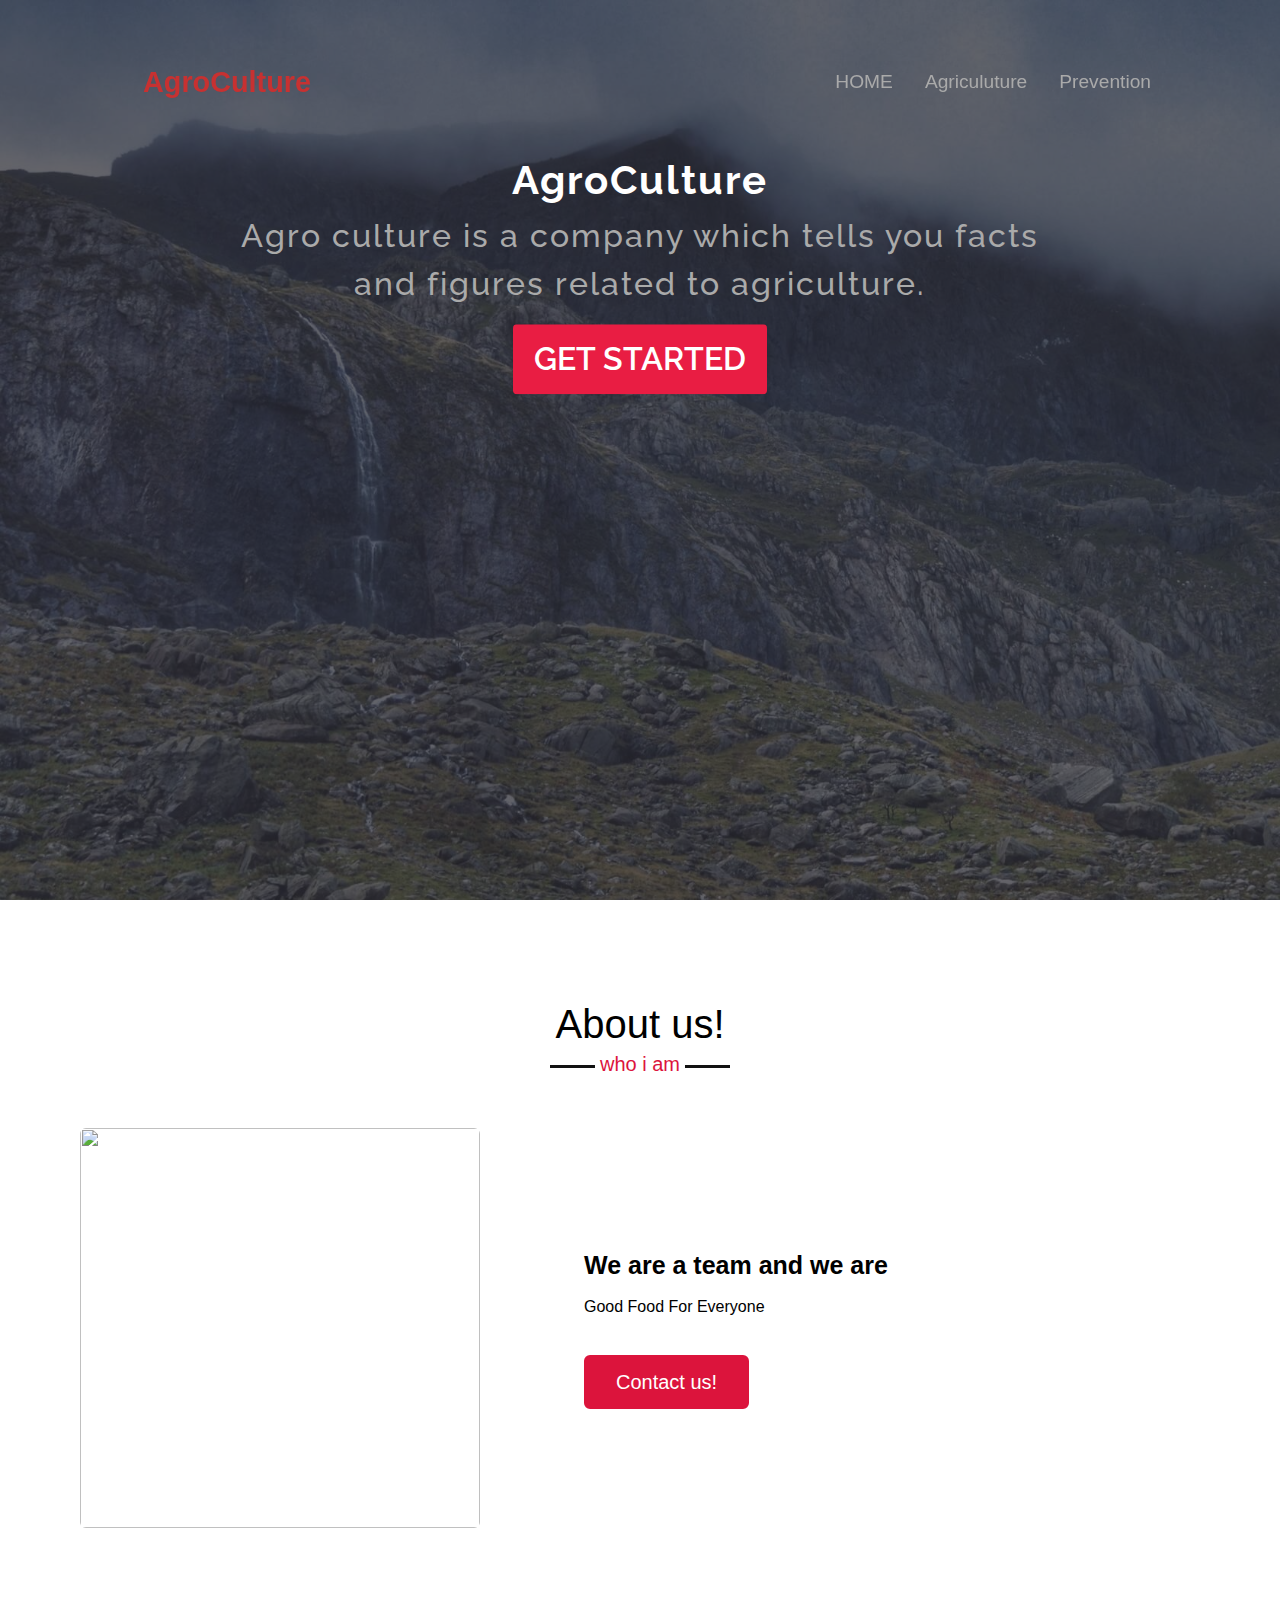
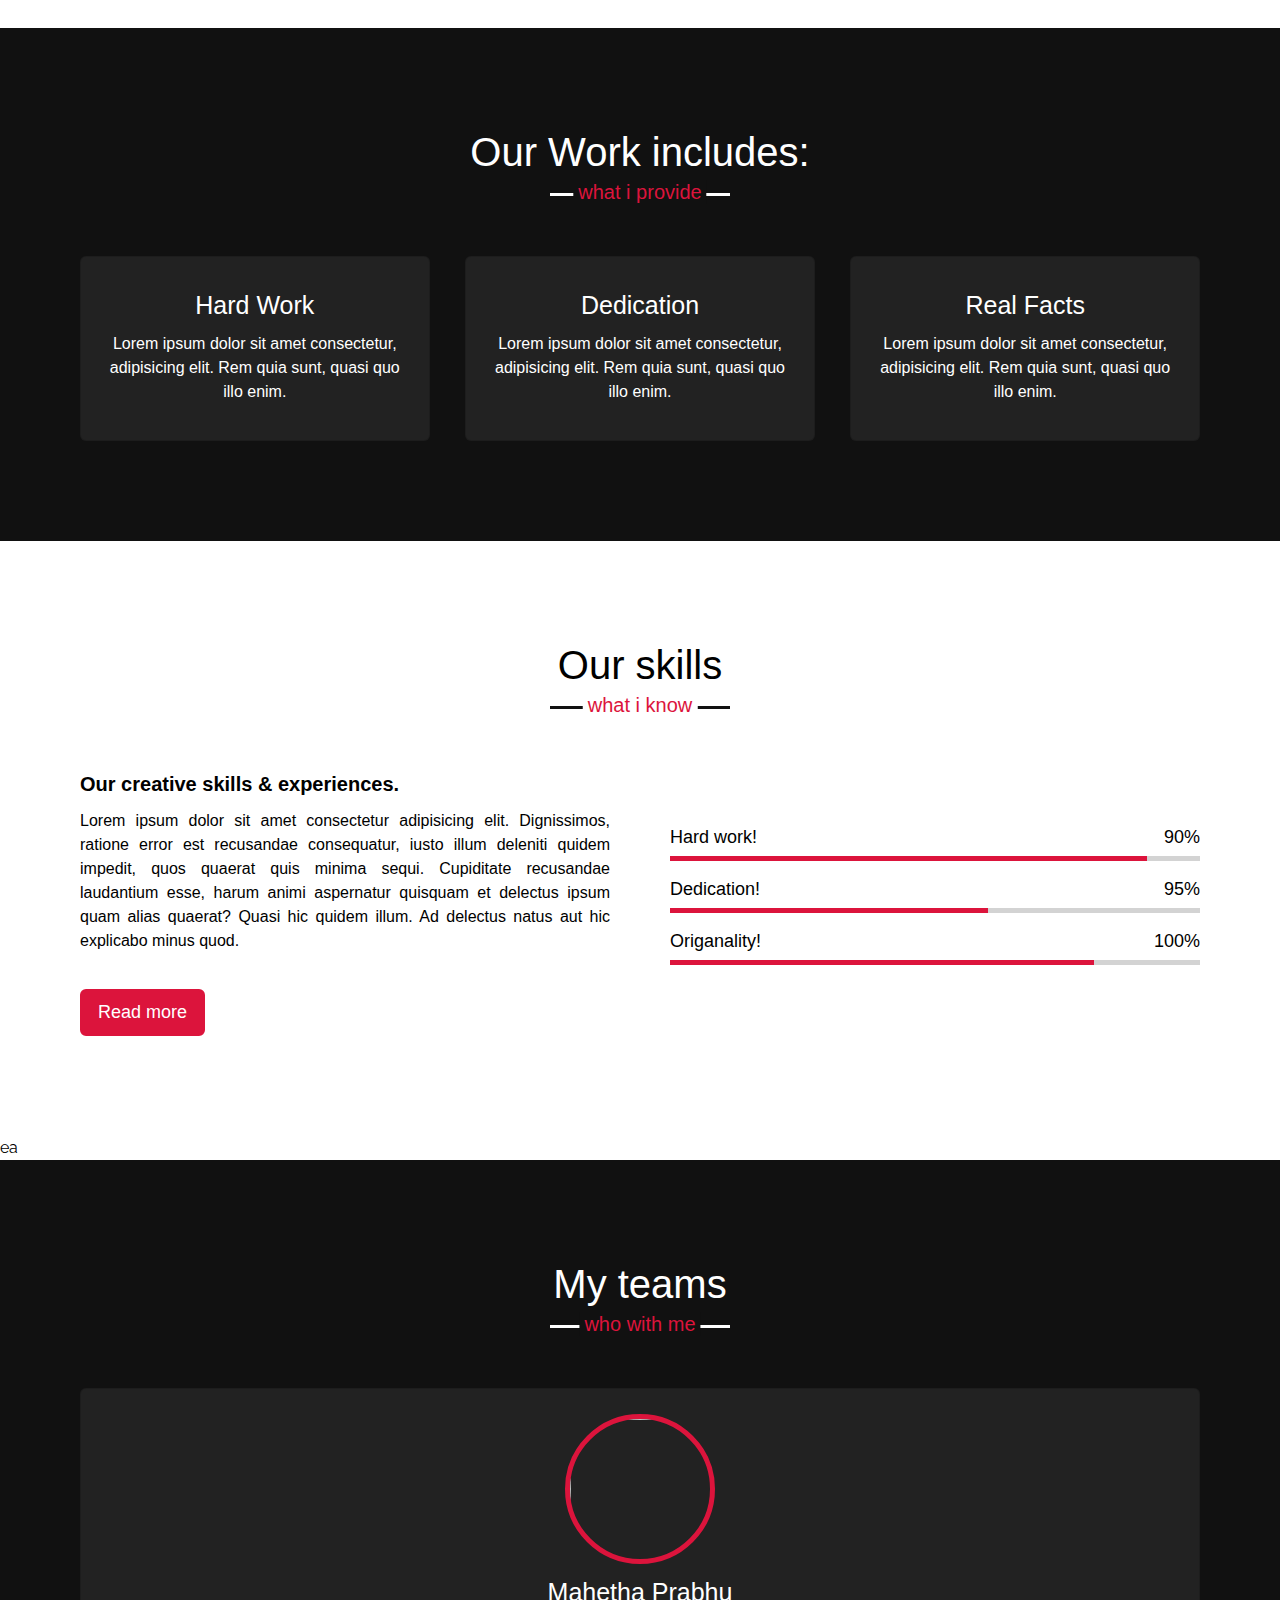
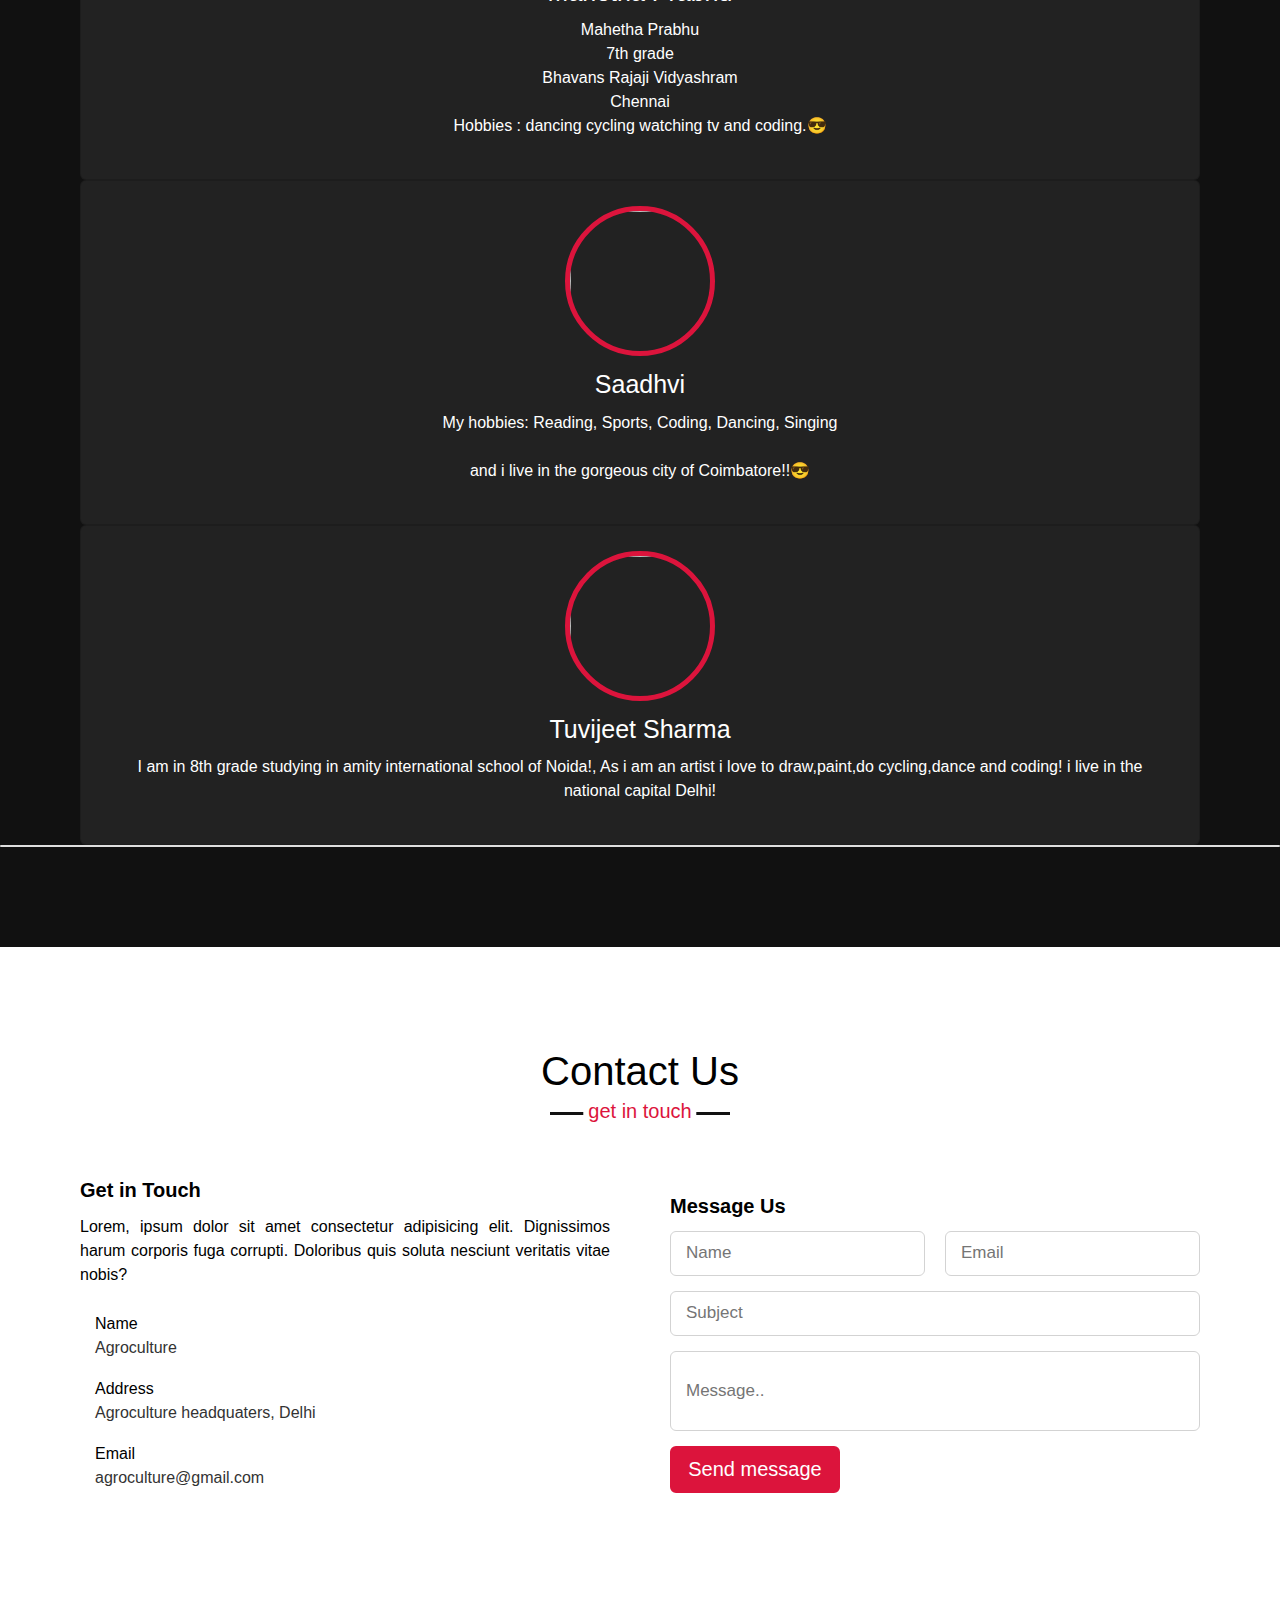
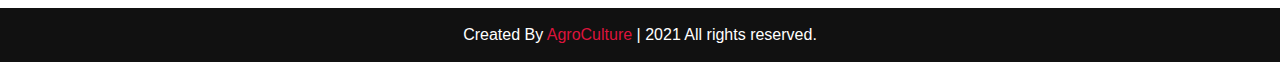
==== index.html @ e1db2e88 "Add files via upload" ====
<!DOCTYPE html>
<html>
<head>
	<meta charset="utf-8">
	<meta name="viewreport" content="width=device-width, initial-scale=1.0">
	<title>
		AgroCulture
	</title>
	<link rel="stylesheet" type="text/css" href="https://stackpath.bootstrapcdn.com/bootstrap/4.3.1/css/bootstrap.min.css" />
	<link href="https://fonts.googleapis.com/css?family=Raleway&display=swap" rel="stylesheet" />
	<link rel="stylesheet" type="text/css" href="style.css" />
</head>
<body>
	<div class="container-fluid banner">
		<div class="row">
			<div class="col-md-12">
				<nav class="navbar navbar-md">
					<div class="navbar-brand">AgroCulture</div>
					<ul class="nav">
						<li class="nav-item">
							<a class="nav-link" href="./index.html">HOME</a>
						</li>
						
						<li class="nav-item">
							<a class="nav-link" href="./steps.html"> Agriculuture</a>
						</li>
						<li class="nav-item">
							<a class="nav-link" href="./prevention.html">Prevention</a>
						</li>
					</ul>
				</nav>
			</div>
			<div class="col-md-8 offset-md-2 info">
				<h1 class="text-center">AgroCulture</h1> 
				<p class="text-center">
					Agro culture is a company which tells you facts and figures related to agriculture.
				</p>
				<a href="" class="btn btn-md text-center">GET STARTED</a>
			</div>
		</div>
	</div>
    
        
                    </div>
    <section class="about" id="about">
        <div class="max-width">
            <h2 class="title">
About us!</h2>
<div class="about-content">
                <div class="column left">
                    <img src="https://files.slack.com/files-pri/T015KBZHXFY-F01P6F9AULR/image.png" alt="">
                </div>
<div class="column right">
                    <div class="text">
We are a team and we are <span class="typing-2"></span></div>
<p>
    Good Food For Everyone
</p>
<a href=".column right">Contact us!</a>
                </div>
</div>
</div>
</section>

    
    <section class="services" id="services">
        <div class="max-width">
            <h2 class="title">
Our Work includes:</h2>
<div class="serv-content">
                <div class="card">
                    <div class="box">
                        <i class="fas fa-paint-brush"></i>
                        <div class="text">
Hard Work</div>
<p>
Lorem ipsum dolor sit amet consectetur, adipisicing elit. Rem quia sunt, quasi quo illo enim.</p>
</div>
</div>
<div class="card">
                    <div class="box">
                        <i class="fas fa-chart-line"></i>
                        <div class="text">
Dedication</div>
<p>
Lorem ipsum dolor sit amet consectetur, adipisicing elit. Rem quia sunt, quasi quo illo enim.</p>
</div>
</div>
<div class="card">
                    <div class="box">
                        <i class="fas fa-code"></i>
                        <div class="text">
Real Facts</div>
<p>
Lorem ipsum dolor sit amet consectetur, adipisicing elit. Rem quia sunt, quasi quo illo enim.</p>
</div>
</div>
</div>
</div>
</div>
</section>

    <section class="skills" id="skills">
        <div class="max-width">
            <h2 class="title">
Our skills</h2>
<div class="skills-content">
                <div class="column left">
                    <div class="text">
Our creative skills & experiences.</div>
<p>
Lorem ipsum dolor sit amet consectetur adipisicing elit. Dignissimos, ratione error est recusandae consequatur, iusto illum deleniti quidem impedit, quos quaerat quis minima sequi. Cupiditate recusandae laudantium esse, harum animi aspernatur quisquam et delectus ipsum quam alias quaerat? Quasi hic quidem illum. Ad delectus natus aut hic explicabo minus quod.</p>
<a href="#">Read more</a>
                </div>
<div class="column right">
                    <div class="bars">
                        <div class="info">
                            <span>Hard work!</span>
                            <span>90%</span>
                        </div>
<div class="line html">
</div>
</div>
<div class="bars">
                        <div class="info">
                            <span>Dedication!</span>
                            <span>95%</span>
                        </div>
<div class="line css">
</div>
</div>
<div class="bars">
                        <div class="info">
                            <span>Origanality!</span>
                            <span>100%</span>
                        </div>
<div class="line js">
</div>
</div>

</div>
</div>
</div>
</div>
</div>
</section>
ea
  
    <section class="teams" id="teams">
        <div class="max-width">
            <h2 class="title">
My teams</h2>
<div class="carousel owl-carousel">
                <div class="card">
                    <div class="box">
                        <img src="https://files.slack.com/files-pri/T015KBZHXFY-F01P1JTQT24/image.png" alt="">
                        <div class="text">
Mahetha Prabhu</div>
<p>
    Mahetha Prabhu <br>
    7th grade <br>
    Bhavans Rajaji Vidyashram 
    <br>
    Chennai
     <br>

    
    Hobbies : dancing cycling watching tv and coding.😎</p>
</div>
</div>
<div class="card">
                    <div class="box">
                        <img src="https://files.slack.com/files-pri/T015KBZHXFY-F01NQFYCA7K/image.png" alt="">
                        <div class="text">
Saadhvi</div>
<p>
    My hobbies: Reading, Sports, Coding, Dancing, Singing  <br> <br>
and i live in the gorgeous city of Coimbatore!!😎 </p>
</div>
</div>
<div class="card">
                    <div class="box">
                        <img src="https://ca.slack-edge.com/T015KBZHXFY-U016GA3QHT2-38aa5832df3c-512" alt="">
                        <div class="text">
Tuvijeet Sharma</div>
<p>
I am in 8th grade studying in amity international school of Noida!, As i am an artist i love to draw,paint,do cycling,dance and coding!
i live in the national capital Delhi!</p>
</div>
</div>

</div>
</div>
<div class="card">
      
</div>
</div>
</div>
</div>
</section>

    
    <section class="contact" id="contact">
        <div class="max-width">
            <h2 class="title">
Contact Us</h2>
<div class="contact-content">
                <div class="column left">
                    <div class="text">
Get in Touch</div>
<p>
Lorem, ipsum dolor sit amet consectetur adipisicing elit. Dignissimos harum corporis fuga corrupti. Doloribus quis soluta nesciunt veritatis vitae nobis?</p>
<div class="icons">
                        <div class="row">
                            <i class="fas fa-user"></i>
                            <div class="info">
                                <div class="head">
Name</div>
<div class="sub-title">
Agroculture</div>
</div>
</div>
<div class="row">
                            <i class="fas fa-map-marker-alt"></i>
                            <div class="info">
                                <div class="head">
Address</div>
<div class="sub-title">
Agroculture headquaters, Delhi</div>
</div>
</div>
<div class="row">
                            <i class="fas fa-envelope"></i>
                            <div class="info">
                                <div class="head">
Email</div>
<div class="sub-title">
agroculture@gmail.com</div>
</div>
</div>
</div>
</div>
<div class="column right">
                    <div class="text">
Message Us</div>
<form action="#">
                        <div class="fields">
                            <div class="field name">
                                <input type="text" placeholder="Name" required>
                            </div>
<div class="field email">
                                <input type="email" placeholder="Email" required>
                            </div>
</div>
<div class="field">
                            <input type="text" placeholder="Subject" required>
                        </div>
<div class="field textarea">
                            
    <input type="text" placeholder="Message.." required>
                        </div>
<div class="button">
                            <button type="submit">Send message</button>
                        </div>
</form>
</div>
</div>
</div>
</section>

   
    <footer>
        <span>Created By <a href="#">AgroCulture</a> | <span class="far fa-copyright"></span> 2021 All rights reserved.</span>
    </footer>

</body>
<script src="./app.js"></script>
</html>
---- style.css ----
body{
	margin:0;
	padding:0;
	background:#fff;
	font-family: 'Raleway',sans-serif;
	color: black;
}
.banner{
	height: 100vh;
	width: 100%;
	background:url('overlay.png'),url('banner.jpg');
	background-position: top;
	background-size:cover;
	background-repeat: no-repeat;
}
.banner .navbar{
	margin-top:2%;
}
.banner .navbar-brand{
	color: rgb(199, 49, 49);
	font-size:1.8em;
	font-weight: 700;
	margin-left: 10%;
}
.banner .nav{
	margin-right:10%; 
}
.banner .nav li a{
	color:#aaa;
	font-size: 1.2em;
}
.banner .info{
	margin-top:15%;
	transform: translateY(-15%);
}
.banner .info h1{
	font-size: 2.5em;
	font-weight: 700;
	color: #fff;
	letter-spacing: 2px;
}
.banner .info p{
	font-size: 2em;
	font-weight: 500;
	color: #aaa;
	letter-spacing: 2px;
}
.banner .info a{
	margin-left:50%;
	transform: translateX(-50%);
	color: #fff;
	background: #e91d43;
	padding:10px 20px; 
	font-size: 2em;
	font-weight: 600;
}
.banner .info a:hover{
	background: #e91e63;
}


::-webkit-scrollbar {
    width: 10px;
}
::-webkit-scrollbar-track {
    background: #f1f1f1;
}
::-webkit-scrollbar-thumb {
    background: #888;
}

::-webkit-scrollbar-thumb:hover {
    background: #555;
}


section{
    padding: 100px 0;
}
.max-width{
    max-width: 1300px;
    padding: 0 80px;
    margin: auto;
}
.about, .services, .skills, .teams, .contact, footer{
    font-family: 'Poppins', sans-serif;
}
.about .about-content, 
.services .serv-content,
.skills .skills-content,
.contact .contact-content{
    display: flex;
    flex-wrap: wrap;
    align-items: center;
    justify-content: space-between;
}
section .title{
    position: relative;
    text-align: center;
    font-size: 40px;
    font-weight: 500;
    margin-bottom: 60px;
    padding-bottom: 20px;
    font-family: 'Ubuntu', sans-serif;
}
section .title::before{
    content: "";
    position: absolute;
    bottom: 0px;
    left: 50%;
    width: 180px;
    height: 3px;
    background: #111;
    transform: translateX(-50%);
}
section .title::after{
    position: absolute;
    bottom: -8px;
    left: 50%;
    font-size: 20px;
    color: crimson;
    padding: 0 5px;
    background: #fff;
    transform: translateX(-50%);
}

/* navbar styling */
.navbar{
    position: fixed;
    width: 100%;
    z-index: 999;
    padding: 30px 0;
    font-family: 'Ubuntu', sans-serif;
    transition: all 0.3s ease;
}
.navbar.sticky{
    padding: 15px 0;
    background: crimson;
}
.navbar .max-width{
    display: flex;
    align-items: center;
    justify-content: space-between;
}
.navbar .logo a{
    color: #fff;
    font-size: 35px;
    font-weight: 600;
}
.navbar .logo a span{
    color: crimson;
    transition: all 0.3s ease;
}
.navbar.sticky .logo a span{
    color: #fff;
}
.navbar .menu li{
    list-style: none;
    display: inline-block;
}
.navbar .menu li a{
    display: block;
    color: #fff;
    font-size: 18px;
    font-weight: 500;
    margin-left: 25px;
    transition: color 0.3s ease;
}
.navbar .menu li a:hover{
    color: crimson;
}
.navbar.sticky .menu li a:hover{
    color: #fff;
}

/* menu btn styling */
.menu-btn{
    color: #fff;
    font-size: 23px;
    cursor: pointer;
    display: none;
}
.scroll-up-btn{
    position: fixed;
    height: 45px;
    width: 42px;
    background: crimson;
    right: 30px;
    bottom: 10px;
    text-align: center;
    line-height: 45px;
    color: #fff;
    z-index: 9999;
    font-size: 30px;
    border-radius: 6px;
    border-bottom-width: 2px;
    cursor: pointer;
    opacity: 0;
    pointer-events: none;
    transition: all 0.3s ease;
}
.scroll-up-btn.show{
    bottom: 30px;
    opacity: 1;
    pointer-events: auto;
}
.scroll-up-btn:hover{
    filter: brightness(90%);
}

  
/* home section styling */
.home{
    display: flex;
    background: url("images/banner.jpg") no-repeat center;
    height: 100vh;
    color: #fff;
    min-height: 500px;
    background-size: cover;
    background-attachment: fixed;
    font-family: 'Ubuntu', sans-serif;
}
.home .max-width{
    margin: auto 0 auto 30px;
}
.home .home-content .text-1{
    font-size: 27px;
}
.home .home-content .text-2{
    font-size: 75px;
    font-weight: 600;
    margin-left: -3px;
}
.home .home-content .text-3{
    font-size: 40px;
    margin: 5px 0;
}
.home .home-content .text-3 span{
    color: crimson;
    font-weight: 500;
}
.home .home-content a{
    display: inline-block;
    background: crimson;
    color: #fff;
    font-size: 25px;
    padding: 12px 36px;
    margin-top: 20px;
    font-weight: 400;
    border-radius: 6px;
    border: 2px solid crimson;
    transition: all 0.3s ease;
}
.home .home-content a:hover{
    color: crimson;
    background: none;
}

/* about section styling */
.about .title::after{
    content: "who i am";
}
.about .about-content .left{
    width: 45%;
}
.about .about-content .left img{
    height: 400px;
    width: 400px;
    object-fit: cover;
    border-radius: 6px;
}
.about .about-content .right{
    width: 55%;
}
.about .about-content .right .text{
    font-size: 25px;
    font-weight: 600;
    margin-bottom: 10px;
}
.about .about-content .right .text span{
    color: crimson;
}
.about .about-content .right p{
    text-align: justify;
}
.about .about-content .right a{
    display: inline-block;
    background: crimson;
    color: #fff;
    font-size: 20px;
    font-weight: 500;
    padding: 10px 30px;
    margin-top: 20px;
    border-radius: 6px;
    border: 2px solid crimson;
    transition: all 0.3s ease;
}
.about .about-content .right a:hover{
    color: crimson;
    background: none;
}

/* services section styling */
.services, .teams{
    color:#fff;
    background: #111;
}
.services .title::before,
.teams .title::before{
    background: #fff;
}
.services .title::after,
.teams .title::after{
    background: #111;
    content: "what i provide";
}
.services .serv-content .card{
    width: calc(33% - 20px);
    background: #222;
    text-align: center;
    border-radius: 6px;
    padding: 20px 25px;
    cursor: pointer;
    transition: all 0.3s ease;
}
.services .serv-content .card:hover{
    background: crimson;
}
.services .serv-content .card .box{
    transition: all 0.3s ease;
}
.services .serv-content .card:hover .box{
    transform: scale(1.05);
}
.services .serv-content .card i{
    font-size: 50px;
    color: crimson;
    transition: color 0.3s ease;
}
.services .serv-content .card:hover i{
    color: #fff;
}
.services .serv-content .card .text{
    font-size: 25px;
    font-weight: 500;
    margin: 10px 0 7px 0;
}

/* skills section styling */

.skills .title::after{
    content: "what i know";
}
.skills .skills-content .column{
    width: calc(50% - 30px);
}
.skills .skills-content .left .text{
    font-size: 20px;
    font-weight: 600;
    margin-bottom: 10px;
}
.skills .skills-content .left p{
    text-align: justify;
}
.skills .skills-content .left a{
    display: inline-block;
    background: crimson;
    color: #fff;
    font-size: 18px;
    font-weight: 500;
    padding: 8px 16px;
    margin-top: 20px;
    border-radius: 6px;
    border: 2px solid crimson;
    transition: all 0.3s ease;
}
.skills .skills-content .left a:hover{
    color: crimson;
    background: none;
}
.skills .skills-content .right .bars{
    margin-bottom: 15px;
}
.skills .skills-content .right .info{
    display: flex;
    margin-bottom: 5px;
    align-items: center;
    justify-content: space-between;
}
.skills .skills-content .right span{
    font-weight: 500;
    font-size: 18px;
}
.skills .skills-content .right .line{
    height: 5px;
    width: 100%;
    background: lightgrey;
    position: relative;
}
.skills .skills-content .right .line::before{
    content: "";
    position: absolute;
    height: 100%;
    left: 0;
    top: 0;
    background: crimson;
}
.skills-content .right .html::before{
    width: 90%;
}
.skills-content .right .css::before{
    width: 60%;
}
.skills-content .right .js::before{
    width: 80%;
}
.skills-content .right .php::before{
    width: 50%;
}
.skills-content .right .mysql::before{
    width: 70%;
}

/* teams section styling */
.teams .title::after{
    content: "who with me";
}
.teams .carousel .card{
    background: #222;
    border-radius: 6px;
    padding: 25px 35px;
    text-align: center;
    overflow: hidden;
    transition: all 0.3s ease;
}
.teams .carousel .card:hover{
    background: crimson;
}
.teams .carousel .card .box{
    display: flex;
    flex-direction: column;
    align-items: center;
    justify-content: center;
    transition: all 0.3s ease;
}
.teams .carousel .card:hover .box{
    transform: scale(1.05);
}
.teams .carousel .card .text{
    font-size: 25px;
    font-weight: 500;
    margin: 10px 0 7px 0;
}
.teams .carousel .card img{
    height: 150px;
    width: 150px;
    object-fit: cover;
    border-radius: 50%;
    border: 5px solid crimson;
    transition: all 0.3s ease;
}
.teams .carousel .card:hover img{
    border-color: #fff;
}
.owl-dots{
    text-align: center;
    margin-top: 20px;
}
.owl-dot{
    height: 13px;
    width: 13px;
    margin: 0 5px;
    outline: none!important;
    border-radius: 50%;
    border: 2px solid crimson!important;
    transition: all 0.3s ease;
}
.owl-dot.active{
    width: 35px;
    border-radius: 14px;
}
.owl-dot.active,
.owl-dot:hover{
    background: crimson!important;
}

/* contact section styling */
.contact .title::after{
    content: "get in touch";
}
.contact .contact-content .column{
    width: calc(50% - 30px);
}
.contact .contact-content .text{
    font-size: 20px;
    font-weight: 600;
    margin-bottom: 10px;
}
.contact .contact-content .left p{
    text-align: justify;
}
.contact .contact-content .left .icons{
    margin: 10px 0;
}
.contact .contact-content .row{
    display: flex;
    height: 65px;
    align-items: center;
}
.contact .contact-content .row .info{
    margin-left: 30px;
}
.contact .contact-content .row i{
    font-size: 25px;
    color: crimson;
}
.contact .contact-content .info .head{
    font-weight: 500;
}
.contact .contact-content .info .sub-title{
    color: #333;
}
.contact .right form .fields{
    display: flex;
}
.contact .right form .field,
.contact .right form .fields .field{
    height: 45px;
    width: 100%;
    margin-bottom: 15px;
}
.contact .right form .textarea{
    height: 80px;
    width: 100%;
}
.contact .right form .name{
    margin-right: 10px;
}
.contact .right form .email{
    margin-left: 10px;  
}
.contact .right form .field input,
.contact .right form .textarea textarea{
    height: 100%;
    width: 100%;
    border: 1px solid lightgrey;
    border-radius: 6px;
    outline: none;
    padding: 0 15px;
    font-size: 17px;
    font-family: 'Poppins', sans-serif;
    transition: all 0.3s ease;
}
.contact .right form .field input:focus,
.contact .right form .textarea textarea:focus{
    border-color: #b3b3b3;
}
.contact .right form .textarea textarea{
    padding-top: 10px;
    resize: none;
}
.contact .right form .button{
    height: 47px;
    width: 170px;
}
.contact .right form .button button{
    width: 100%;
    height: 100%;
    border: 2px solid crimson;
    background: crimson;
    color: #fff;
    outline: none;
    font-size: 20px;
    font-weight: 500;
    border-radius: 6px;
    cursor: pointer;
    transition: all 0.3s ease;
}
.contact .right form .button button:hover{
    color: crimson;
    background: none;
}

/* footer section styling */
footer{
    background: #111;
    padding: 15px 23px;
    color: #fff;
    text-align: center;
}
footer span a{
    color: crimson;
    text-decoration: none;
}
footer span a:hover{
    text-decoration: underline;
}



@media (max-width: 1300px) {
    .home .max-width{
        margin-left: 0px;
    }
}

@media (max-width: 1104px) {
    .about .about-content .left img{
        height: 350px;
        width: 350px;
    }
}

@media (max-width: 991px) {
    .max-width{
        padding: 0 50px;
    }
}
@media (max-width: 947px){
    .menu-btn{
        display: block;
        z-index: 999;
    }
    .menu-btn i.active:before{
        content: "\f00d";
    }
    .navbar .menu{
        position: fixed;
        height: 100vh;
        width: 100%;
        left: -100%;
        top: 0;
        background: #111;
        text-align: center;
        padding-top: 80px;
        transition: all 0.3s ease;
    }
    .navbar .menu.active{
        left: 0;
    }
    .navbar .menu li{
        display: block;
    }
    .navbar .menu li a{
        display: inline-block;
        margin: 20px 0;
        font-size: 25px;
    }
    .home .home-content .text-2{
        font-size: 70px;
    }
    .home .home-content .text-3{
        font-size: 35px;
    }
    .home .home-content a{
        font-size: 23px;
        padding: 10px 30px;
    }
    .max-width{
        max-width: 930px;
    }
    .about .about-content .column{
        width: 100%;
    }
    .about .about-content .left{
        display: flex;
        justify-content: center;
        margin: 0 auto 60px;
    }
    .about .about-content .right{
        flex: 100%;
    }
    .services .serv-content .card{
        width: calc(50% - 10px);
        margin-bottom: 20px;
    }
    .skills .skills-content .column,
    .contact .contact-content .column{
        width: 100%;
        margin-bottom: 35px;
    }
}

@media (max-width: 690px) {
    .max-width{
        padding: 0 23px;
    }
    .home .home-content .text-2{
        font-size: 60px;
    }
    .home .home-content .text-3{
        font-size: 32px;
    }
    .home .home-content a{
        font-size: 20px;
    }
    .services .serv-content .card{
        width: 100%;
    }
}

@media (max-width: 500px) {
    .home .home-content .text-2{
        font-size: 50px;
    }
    .home .home-content .text-3{
        font-size: 27px;
    }
    .about .about-content .right .text,
    .skills .skills-content .left .text{
        font-size: 19px;
    }
    .contact .right form .fields{
        flex-direction: column;
    }
    .contact .right form .name,
    .contact .right form .email{
        margin: 0;
    }
    .scroll-up-btn{
        right: 15px;
        bottom: 15px;
        height: 38px;
        width: 35px;
        font-size: 23px;
        line-height: 38px;
    }
}
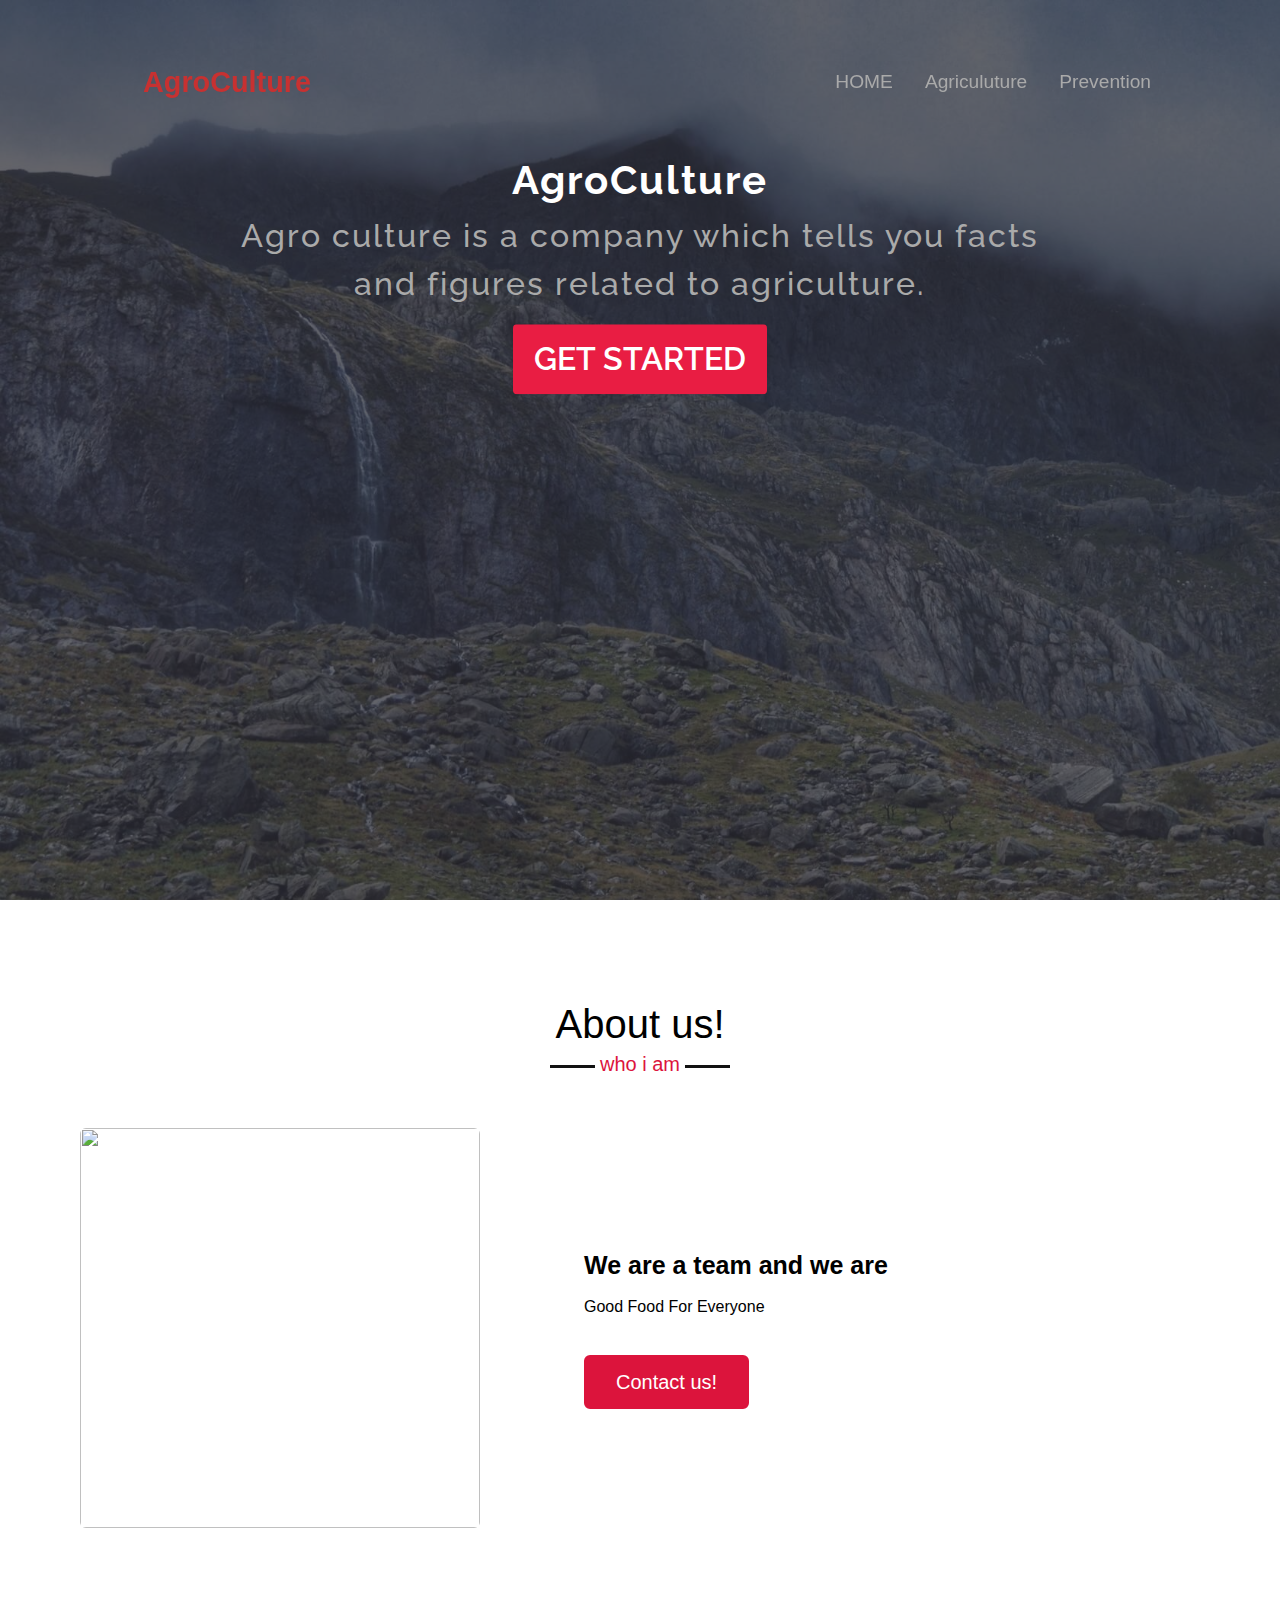
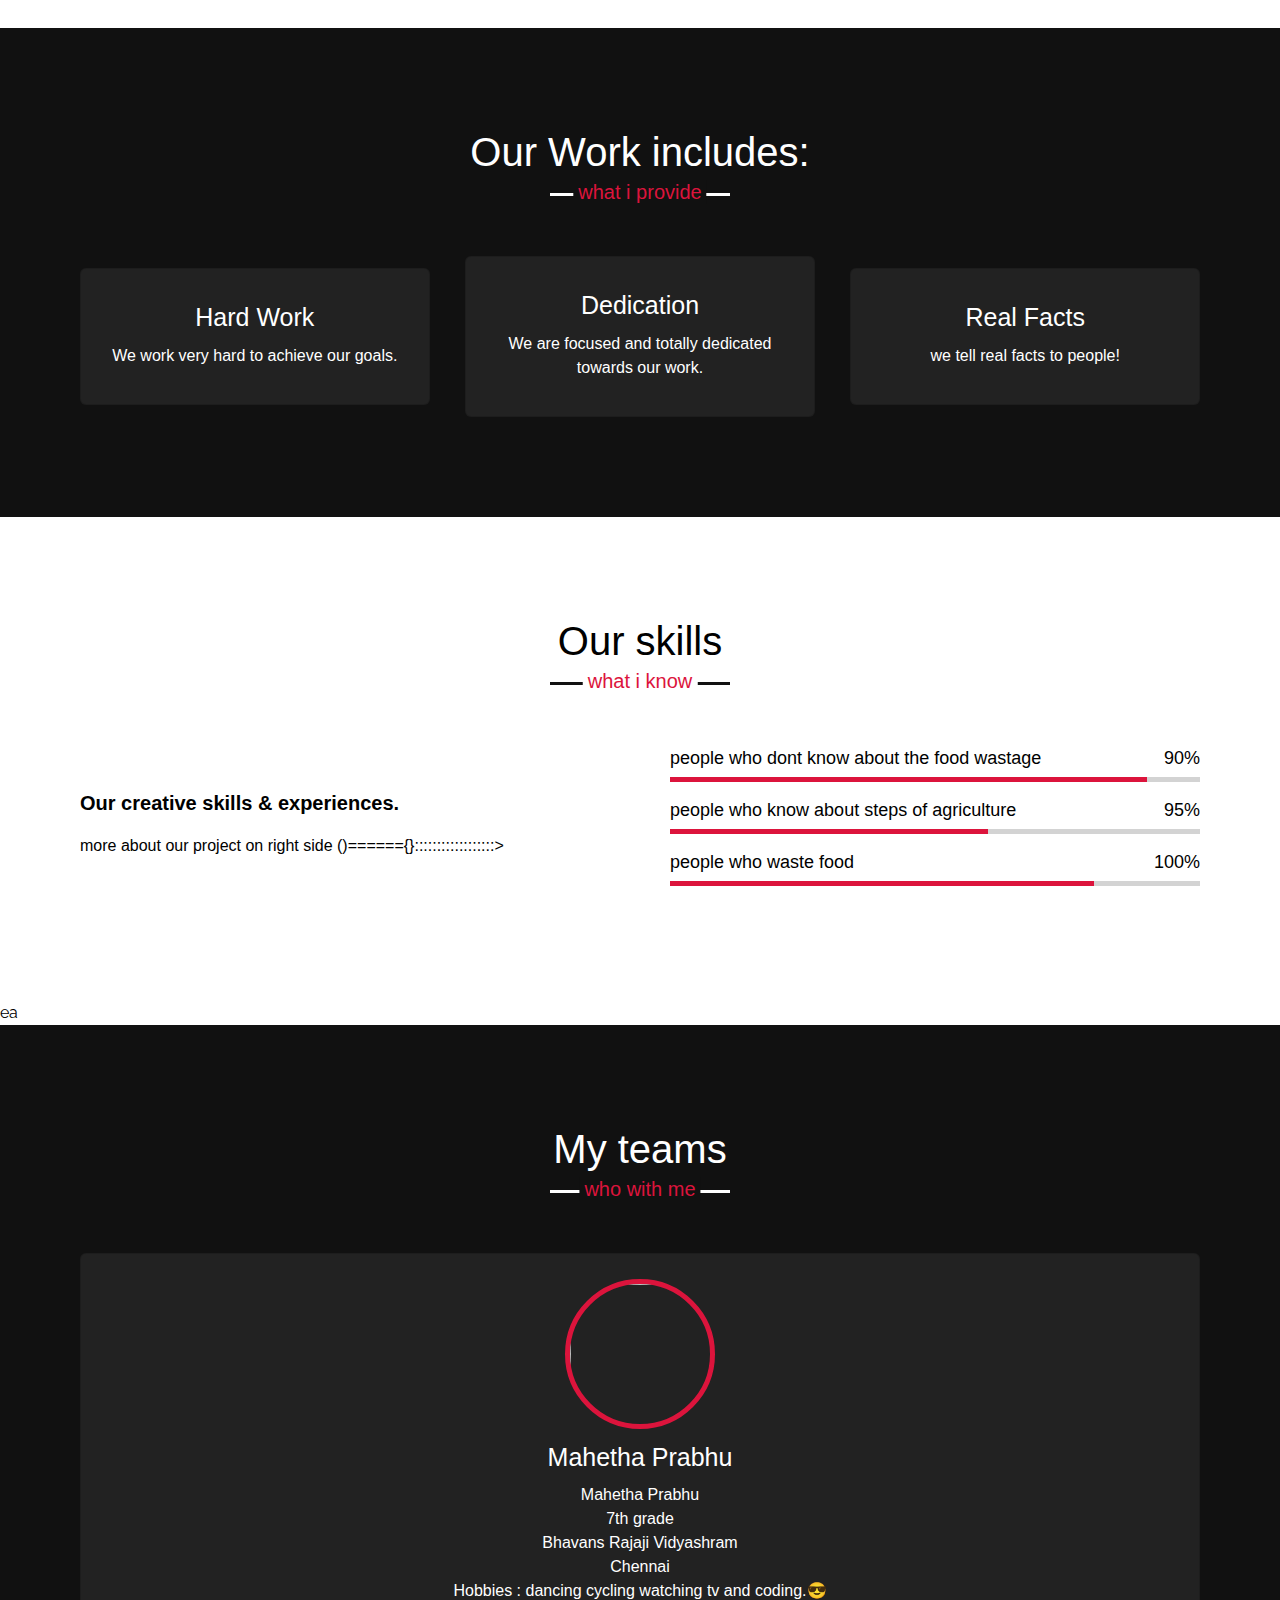
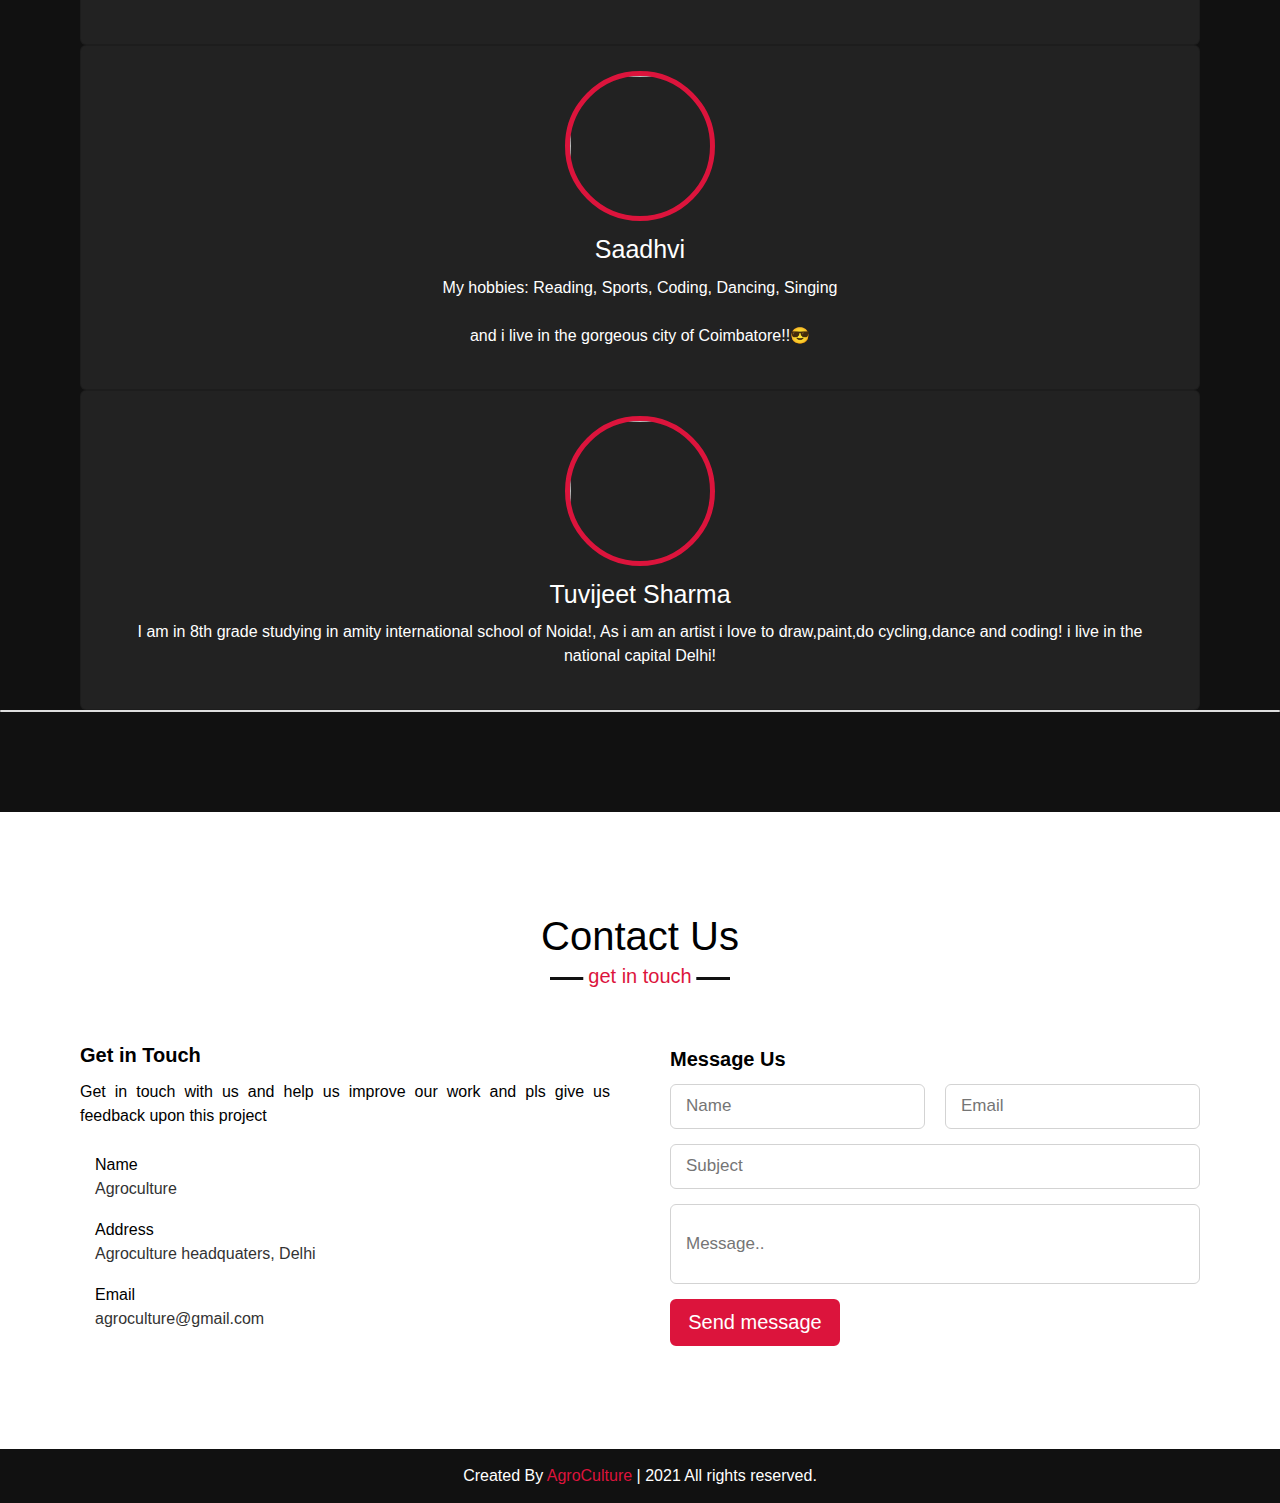
==== commit 13dbb5b3: "Update index.html" ====
--- a/index.html
+++ b/index.html
@@ -74,7 +74,7 @@
                         <div class="text">
 Hard Work</div>
 <p>
-Lorem ipsum dolor sit amet consectetur, adipisicing elit. Rem quia sunt, quasi quo illo enim.</p>
+We work very hard to achieve our goals.</p>
 </div>
 </div>
 <div class="card">
@@ -82,8 +82,7 @@
                         <i class="fas fa-chart-line"></i>
                         <div class="text">
 Dedication</div>
-<p>
-Lorem ipsum dolor sit amet consectetur, adipisicing elit. Rem quia sunt, quasi quo illo enim.</p>
+<p>We are focused and totally dedicated towards our work.</p>
 </div>
 </div>
 <div class="card">
@@ -92,7 +91,7 @@
                         <div class="text">
 Real Facts</div>
 <p>
-Lorem ipsum dolor sit amet consectetur, adipisicing elit. Rem quia sunt, quasi quo illo enim.</p>
+we tell real facts to people!</p>
 </div>
 </div>
 </div>
@@ -109,13 +108,13 @@
                     <div class="text">
 Our creative skills & experiences.</div>
 <p>
-Lorem ipsum dolor sit amet consectetur adipisicing elit. Dignissimos, ratione error est recusandae consequatur, iusto illum deleniti quidem impedit, quos quaerat quis minima sequi. Cupiditate recusandae laudantium esse, harum animi aspernatur quisquam et delectus ipsum quam alias quaerat? Quasi hic quidem illum. Ad delectus natus aut hic explicabo minus quod.</p>
-<a href="#">Read more</a>
+			</p>
+more about our  project on right side ()======{}::::::::::::::::::>
                 </div>
 <div class="column right">
                     <div class="bars">
                         <div class="info">
-                            <span>Hard work!</span>
+                            <span>people who dont know about the food wastage</span>
                             <span>90%</span>
                         </div>
 <div class="line html">
@@ -123,7 +122,7 @@
 </div>
 <div class="bars">
                         <div class="info">
-                            <span>Dedication!</span>
+                            <span>people who know about steps of agriculture</span>
                             <span>95%</span>
                         </div>
 <div class="line css">
@@ -131,7 +130,7 @@
 </div>
 <div class="bars">
                         <div class="info">
-                            <span>Origanality!</span>
+                            <span>people who waste food</span>
                             <span>100%</span>
                         </div>
 <div class="line js">
@@ -209,7 +208,7 @@
                     <div class="text">
 Get in Touch</div>
 <p>
-Lorem, ipsum dolor sit amet consectetur adipisicing elit. Dignissimos harum corporis fuga corrupti. Doloribus quis soluta nesciunt veritatis vitae nobis?</p>
+Get in touch with us and help us improve our work and pls give us feedback upon this project</p>
 <div class="icons">
                         <div class="row">
                             <i class="fas fa-user"></i>
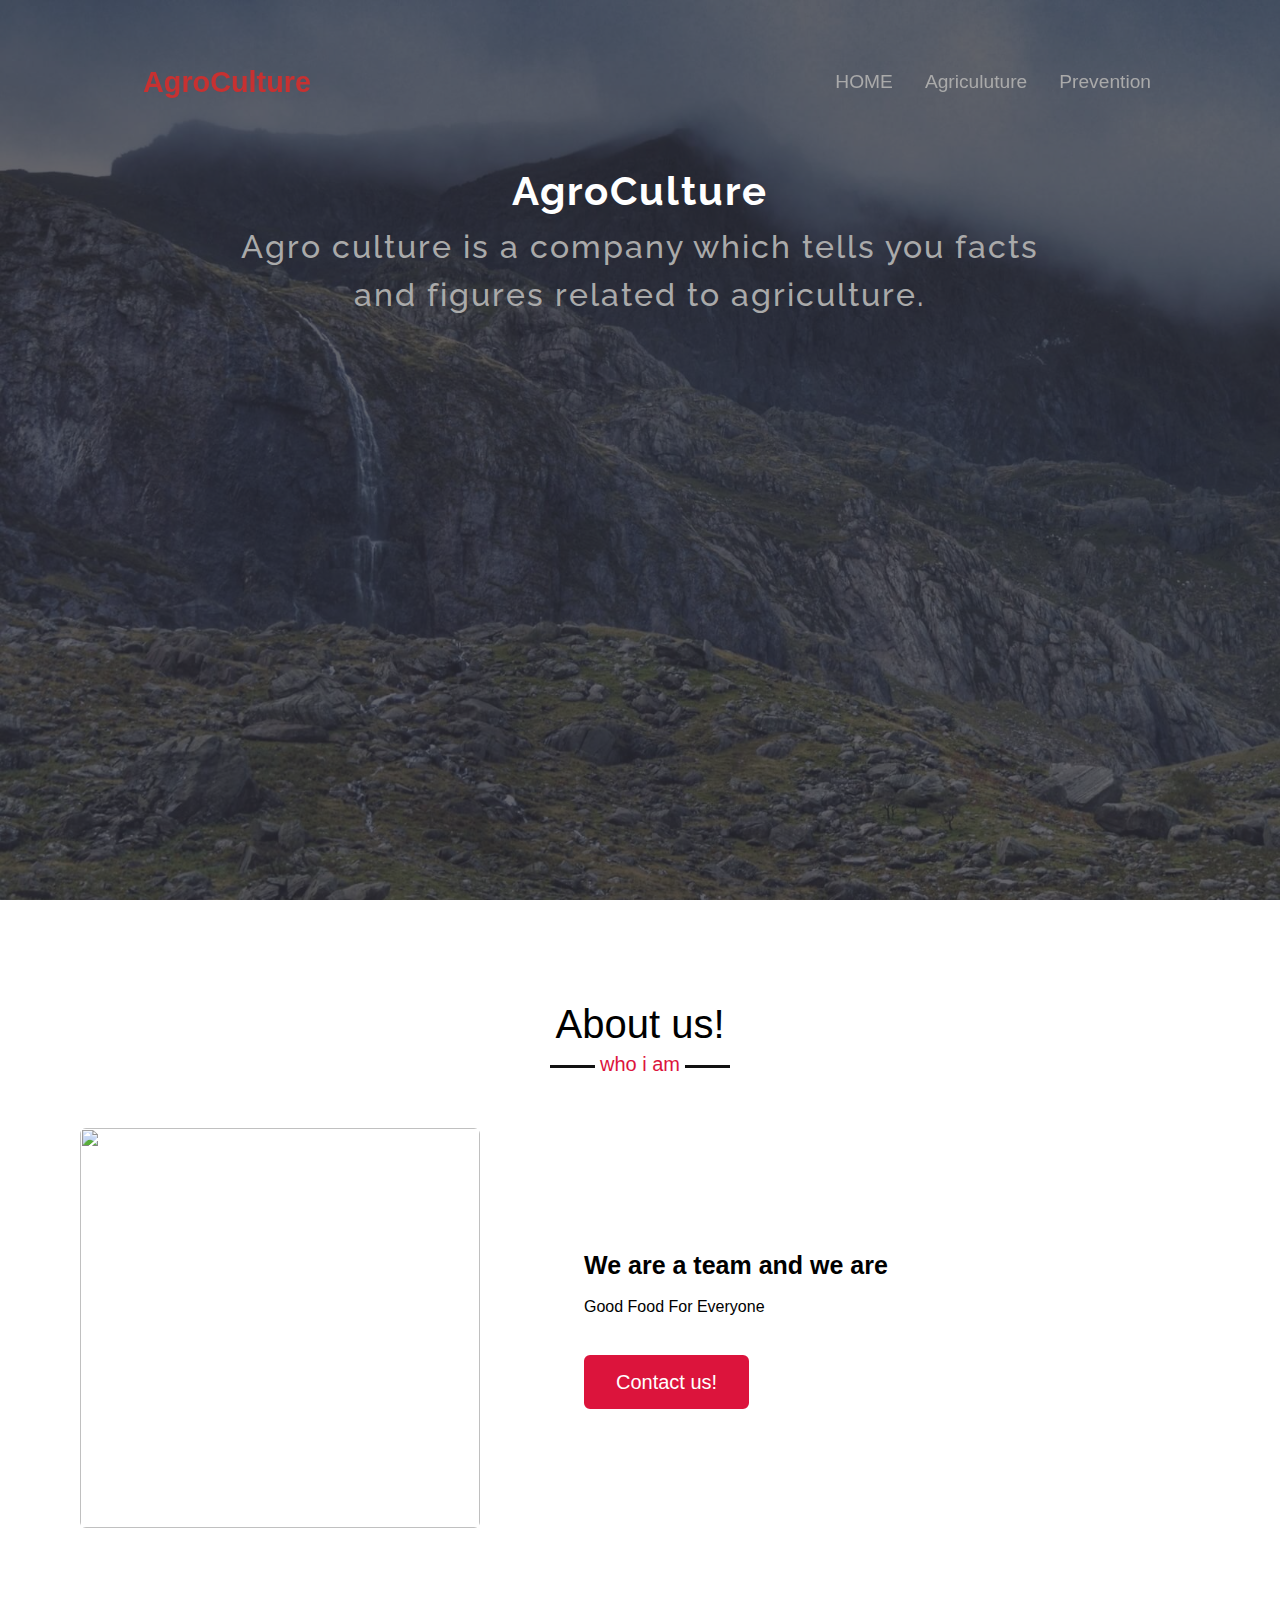
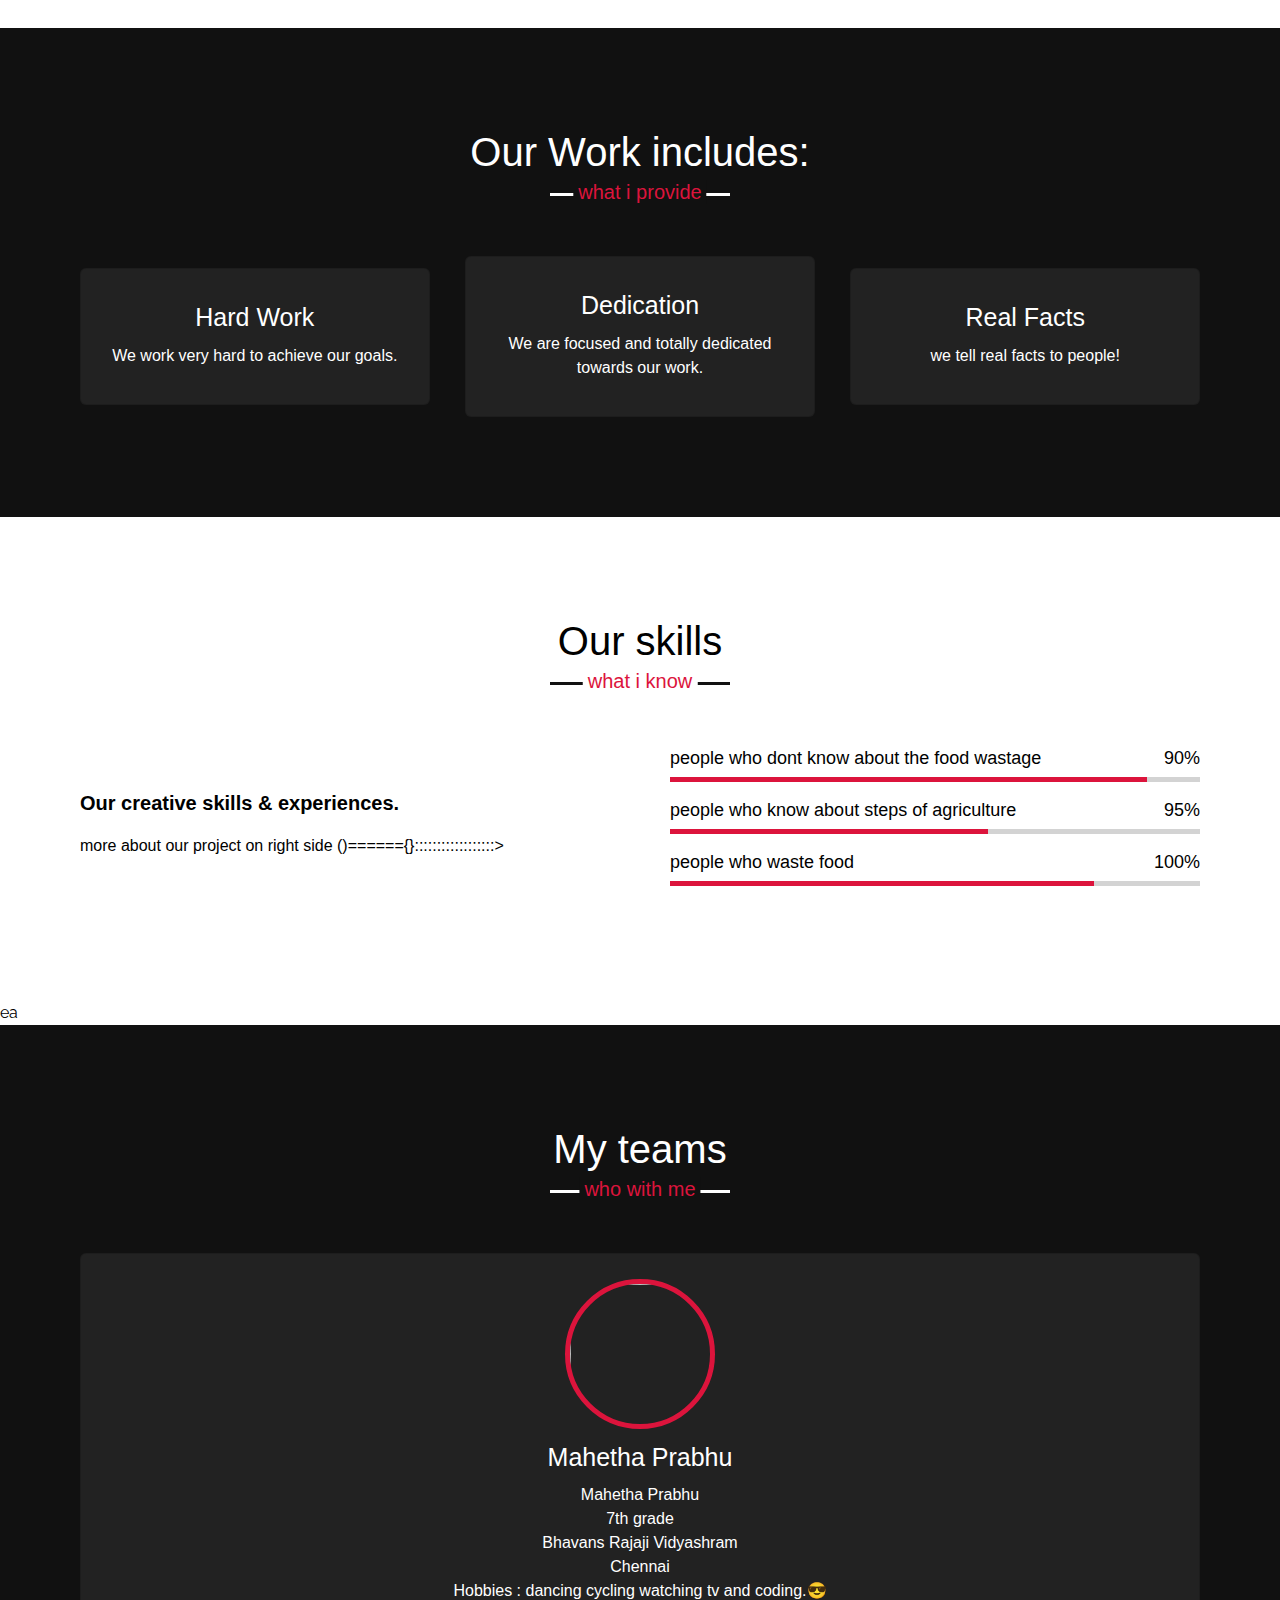
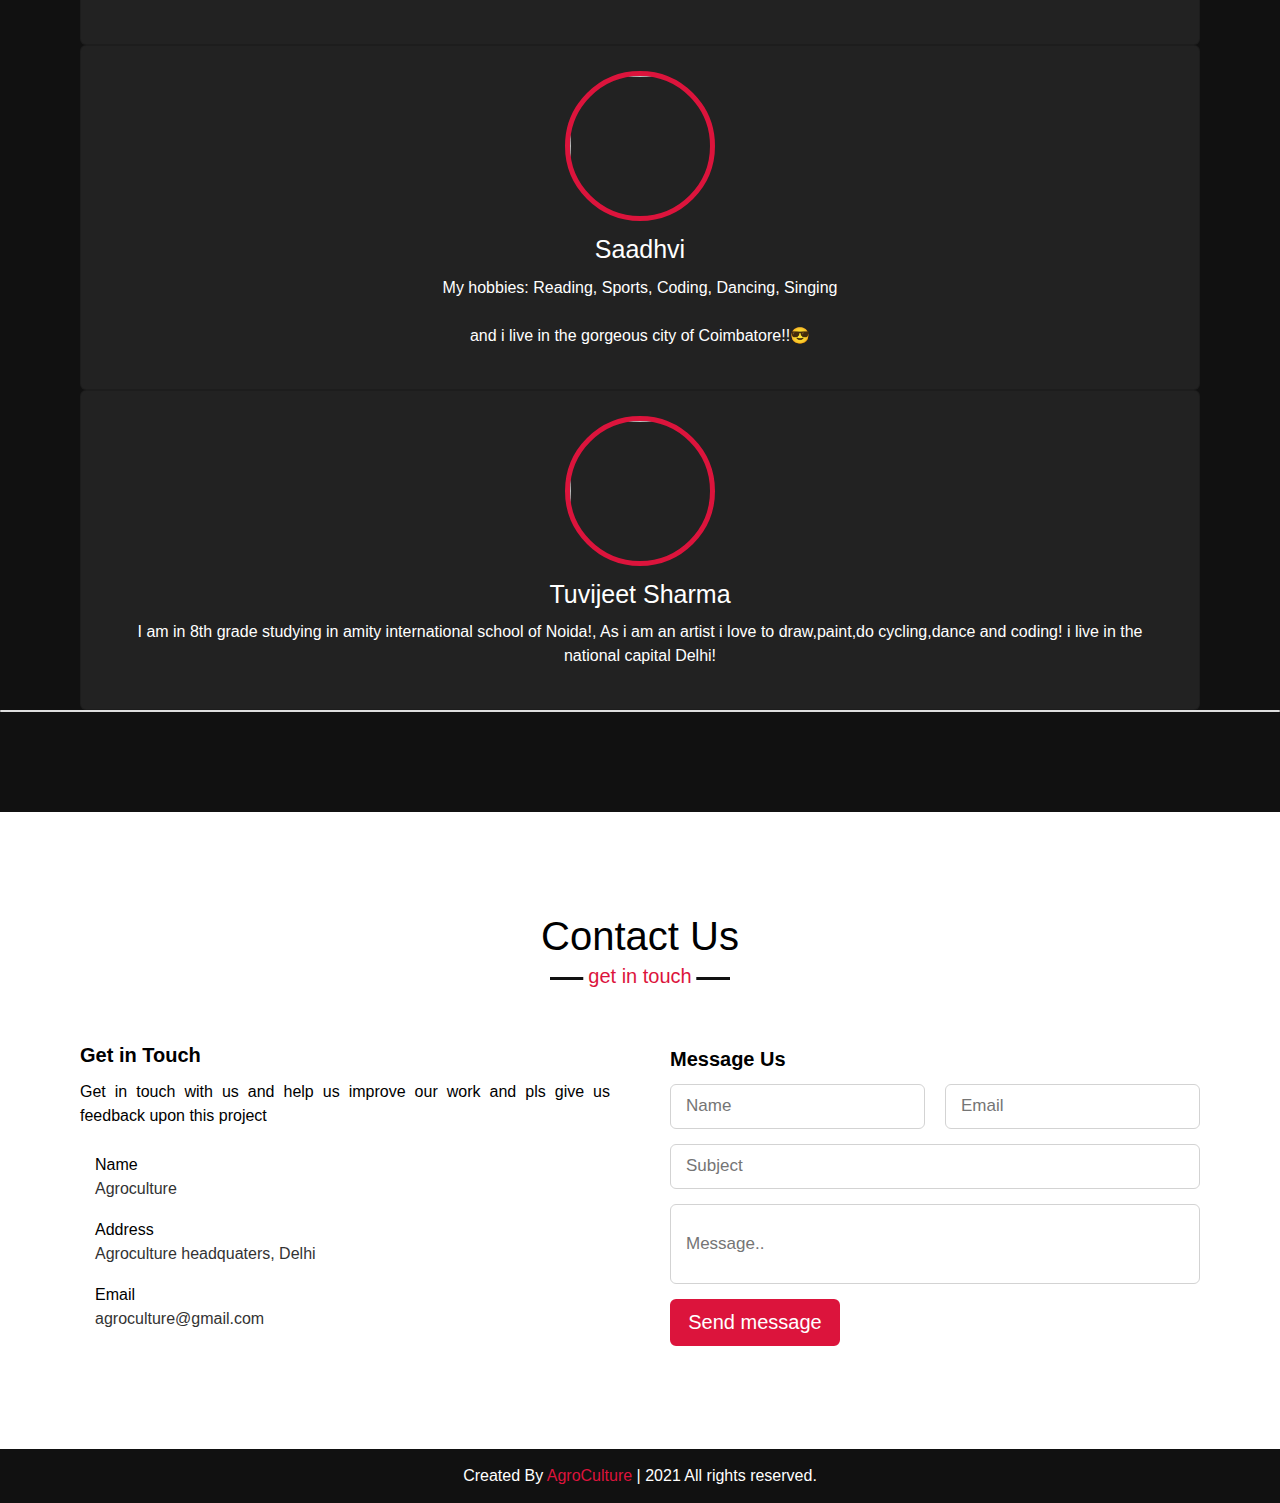
==== commit e1a1547e: "Update index.html" ====
--- a/index.html
+++ b/index.html
@@ -35,7 +35,7 @@
 				<p class="text-center">
 					Agro culture is a company which tells you facts and figures related to agriculture.
 				</p>
-				<a href="" class="btn btn-md text-center">GET STARTED</a>
+				
 			</div>
 		</div>
 	</div>
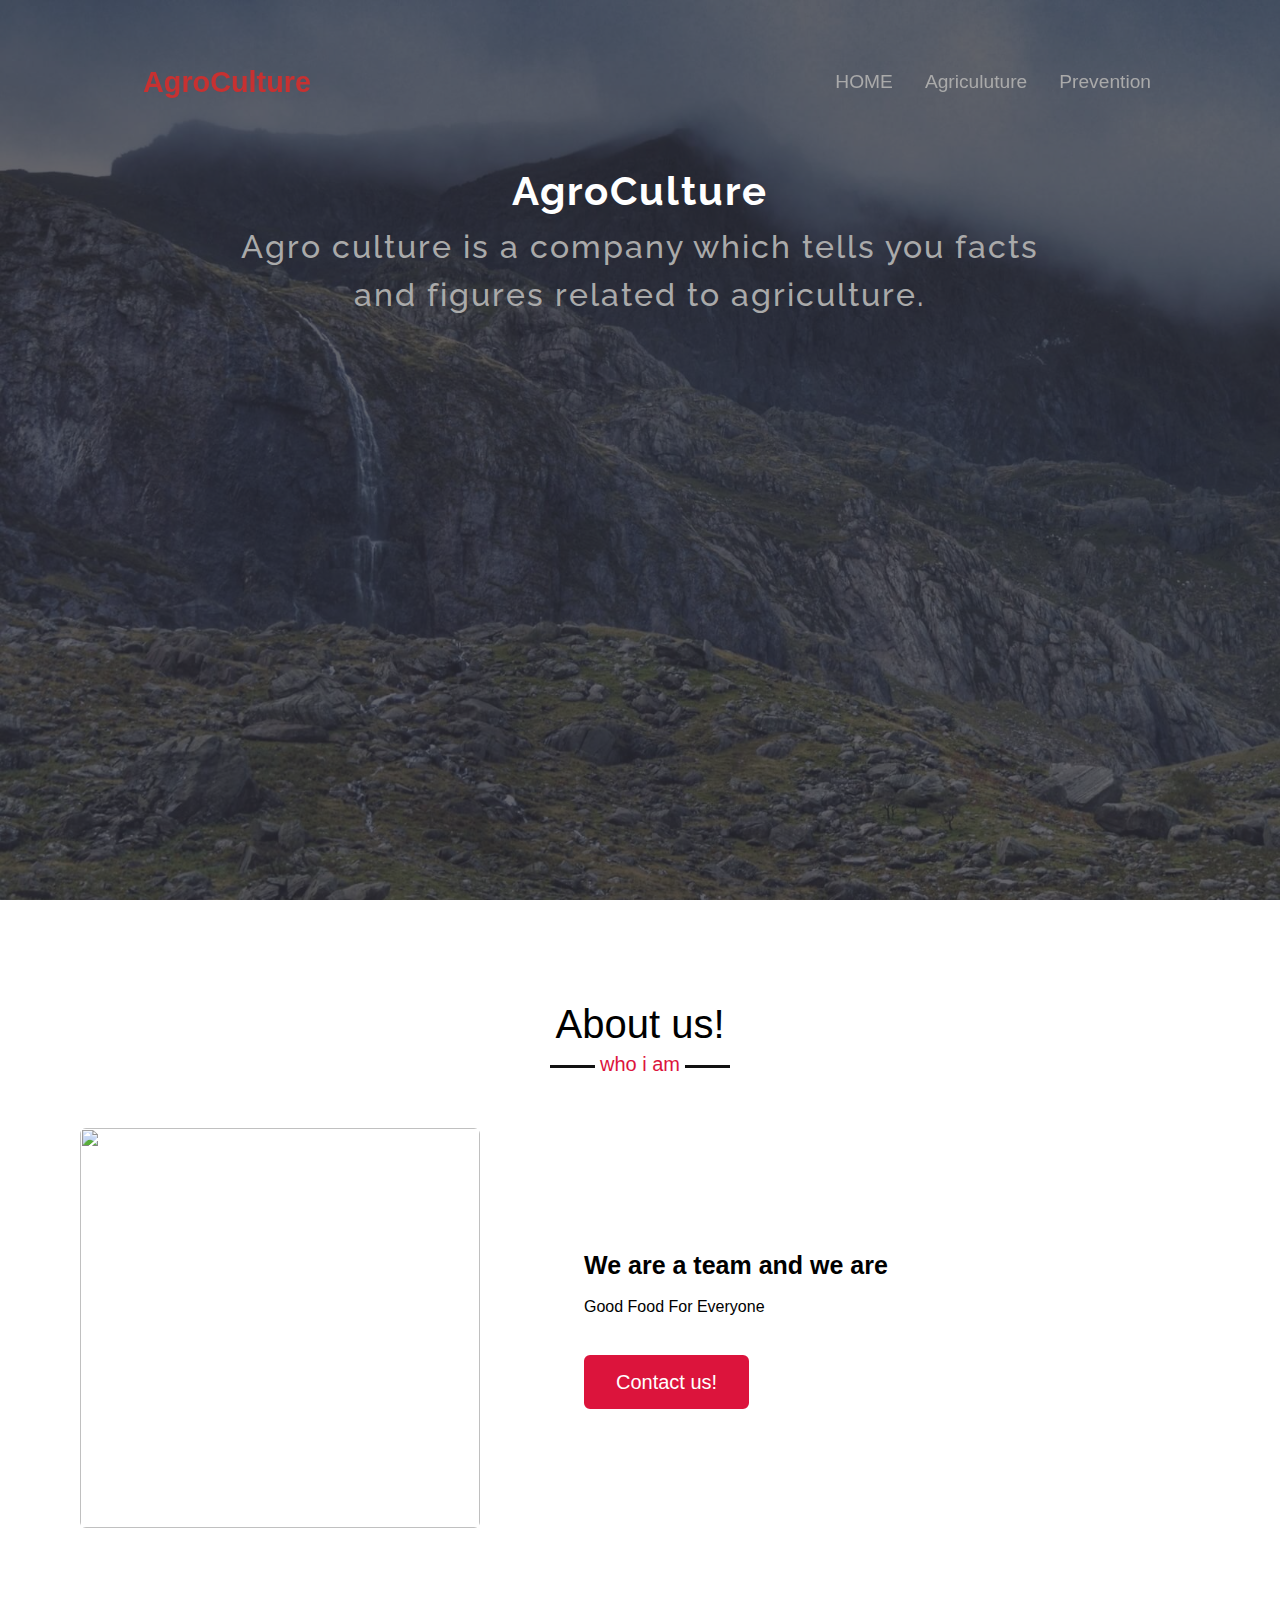
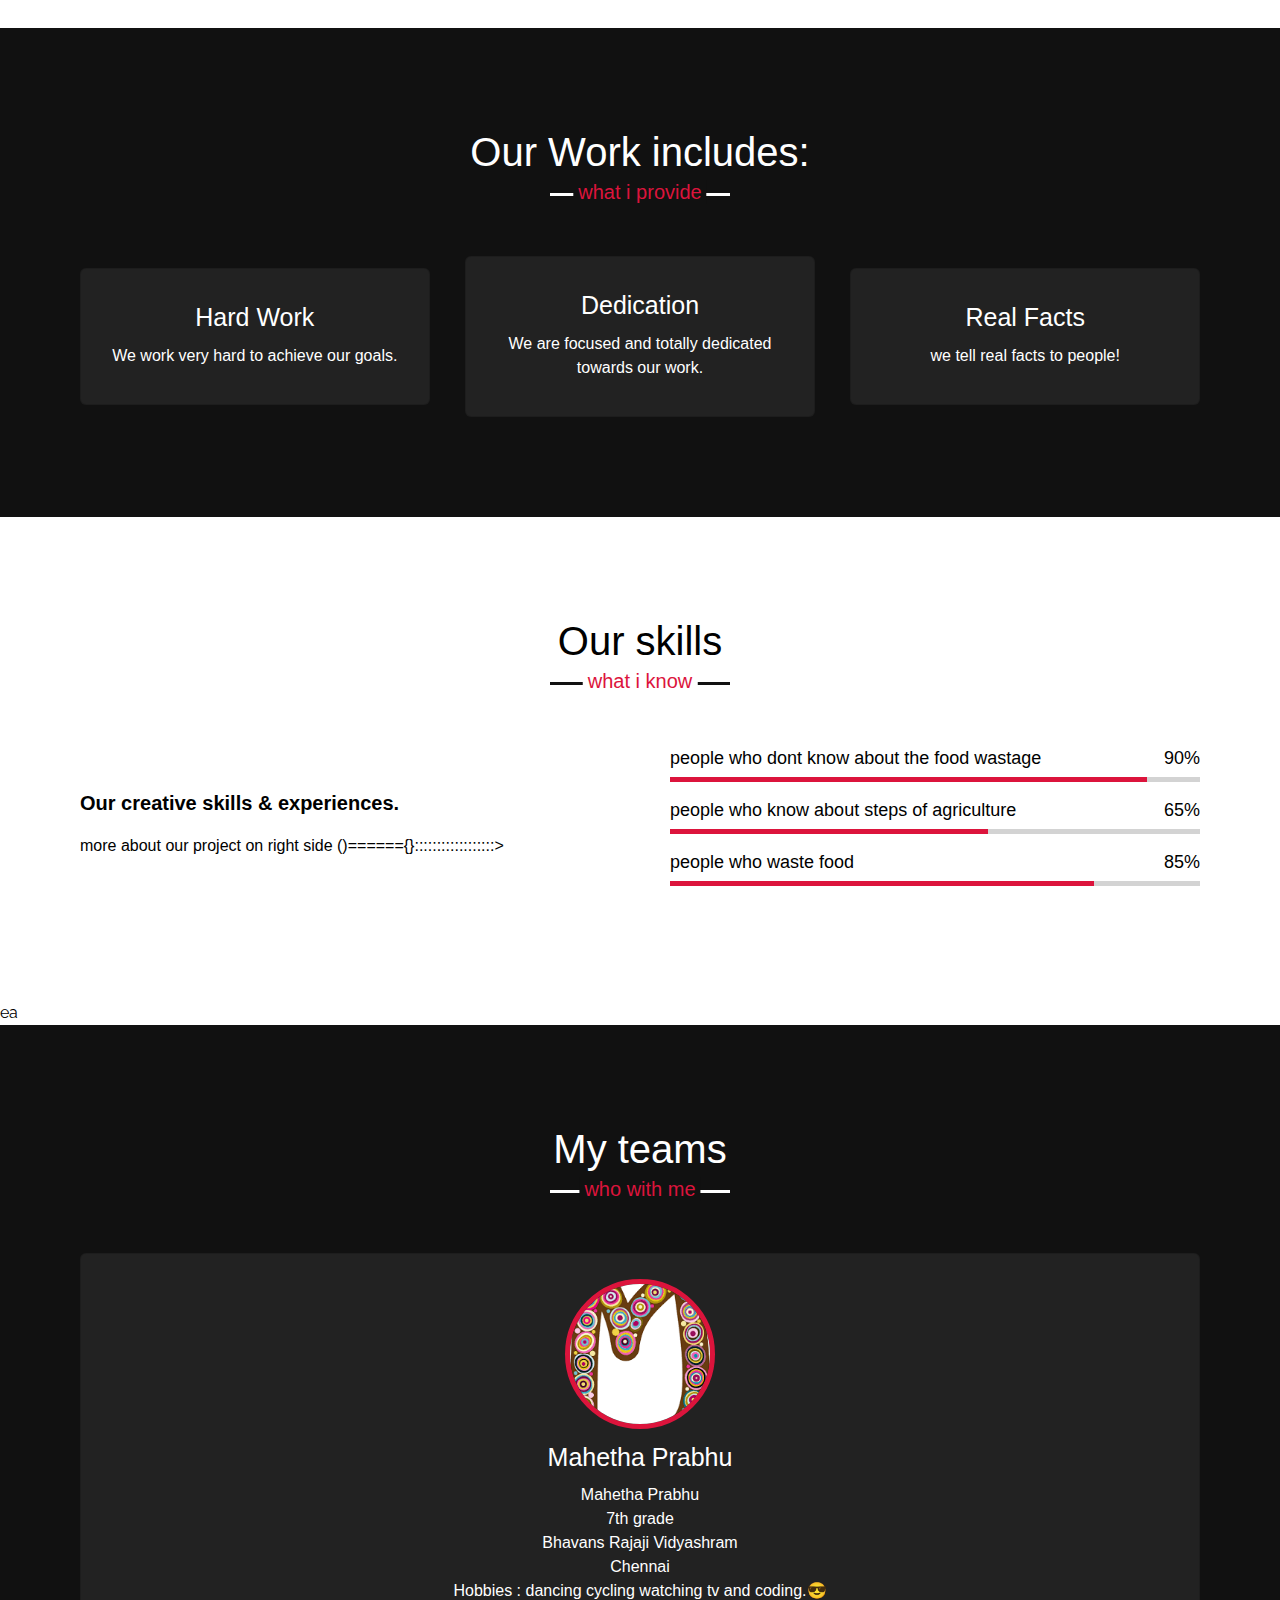
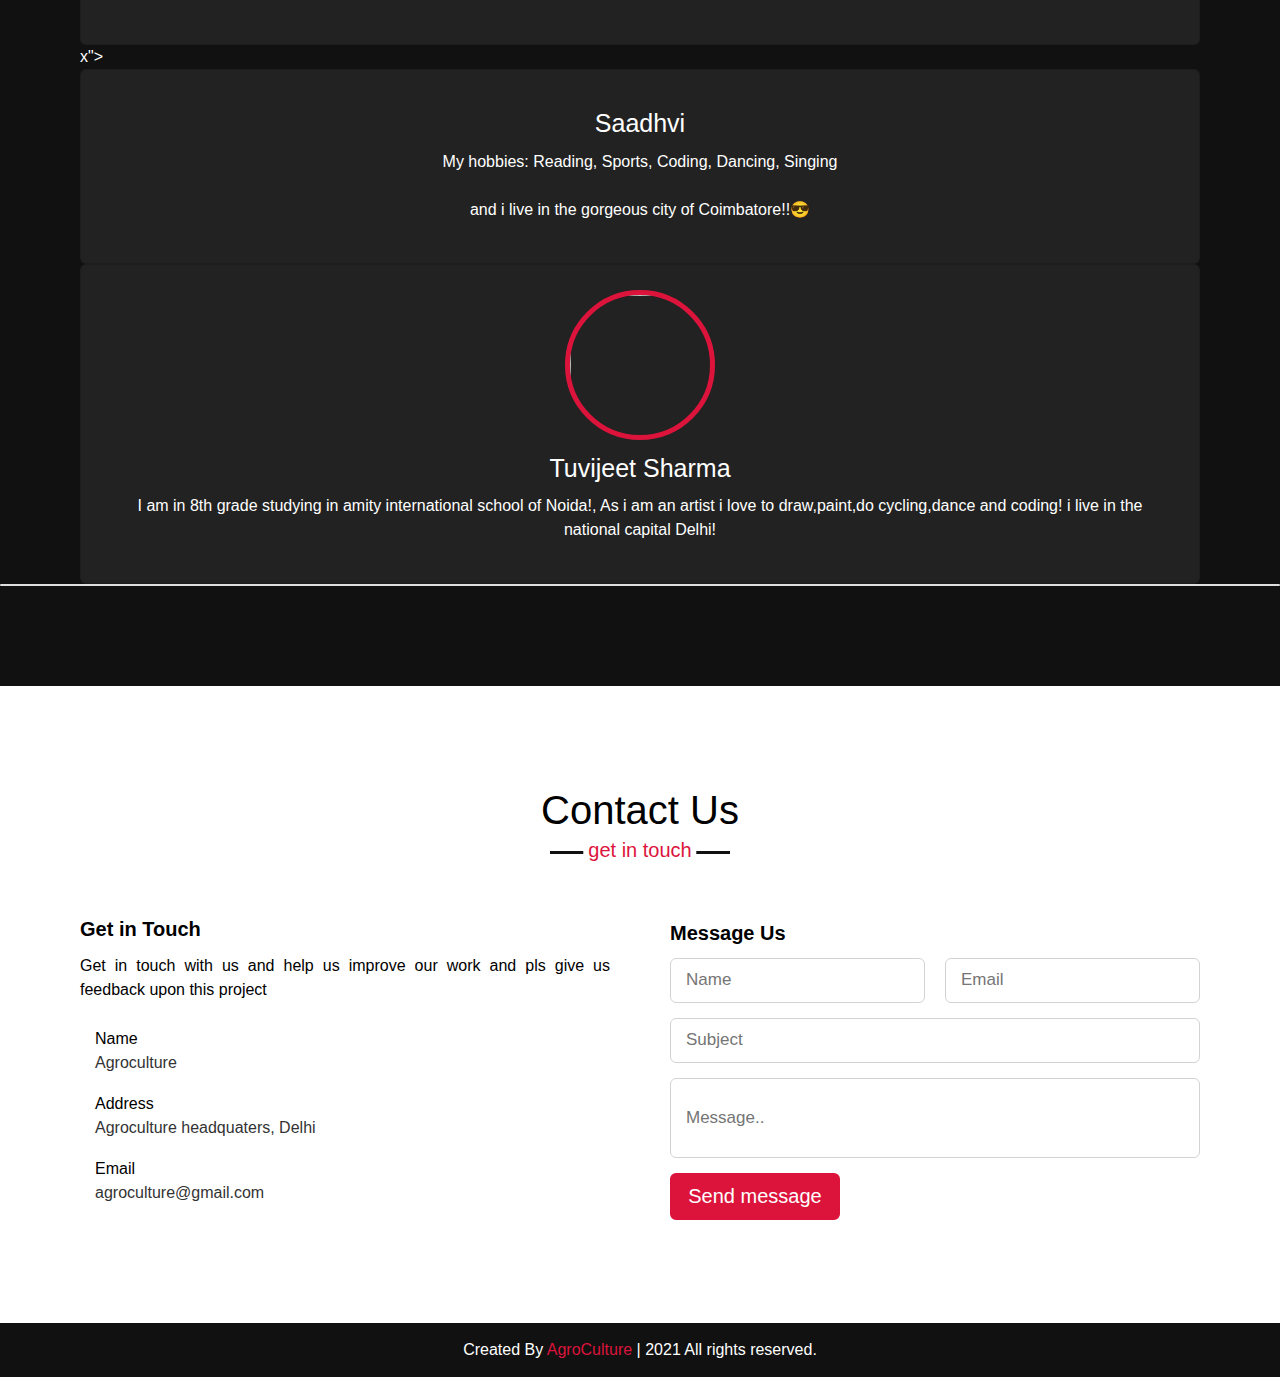
==== commit 4ac1e232: "Update index.html" ====
--- a/index.html
+++ b/index.html
@@ -123,7 +123,7 @@
 <div class="bars">
                         <div class="info">
                             <span>people who know about steps of agriculture</span>
-                            <span>95%</span>
+                            <span>65%</span>
                         </div>
 <div class="line css">
 </div>
@@ -131,7 +131,7 @@
 <div class="bars">
                         <div class="info">
                             <span>people who waste food</span>
-                            <span>100%</span>
+                            <span>85%</span>
                         </div>
 <div class="line js">
 </div>
@@ -152,7 +152,7 @@
 <div class="carousel owl-carousel">
                 <div class="card">
                     <div class="box">
-                        <img src="https://files.slack.com/files-pri/T015KBZHXFY-F01P1JTQT24/image.png" alt="">
+                        <img src="[data-uri]" alt="">
                         <div class="text">
 Mahetha Prabhu</div>
 <p>
@@ -166,10 +166,10 @@
     
     Hobbies : dancing cycling watching tv and coding.😎</p>
 </div>
-</div>
-<div class="card">
-                    <div class="box">
-                        <img src="https://files.slack.com/files-pri/T015KBZHXFY-F01NQFYCA7K/image.png" alt="">
+</div>x">
+<div class="card">
+                    <div class="bo
+                        <img src="https://images.unsplash.com/photo-1603811644423-d77ebe2e9550?ixid=MXwxMjA3fDB8MHxzZWFyY2h8Nnx8bGV0dGVyJTIwc3xlbnwwfHwwfA%3D%3D&ixlib=rb-1.2.1&auto=format&fit=crop&w=500&q=60" alt="">
                         <div class="text">
 Saadhvi</div>
 <p>
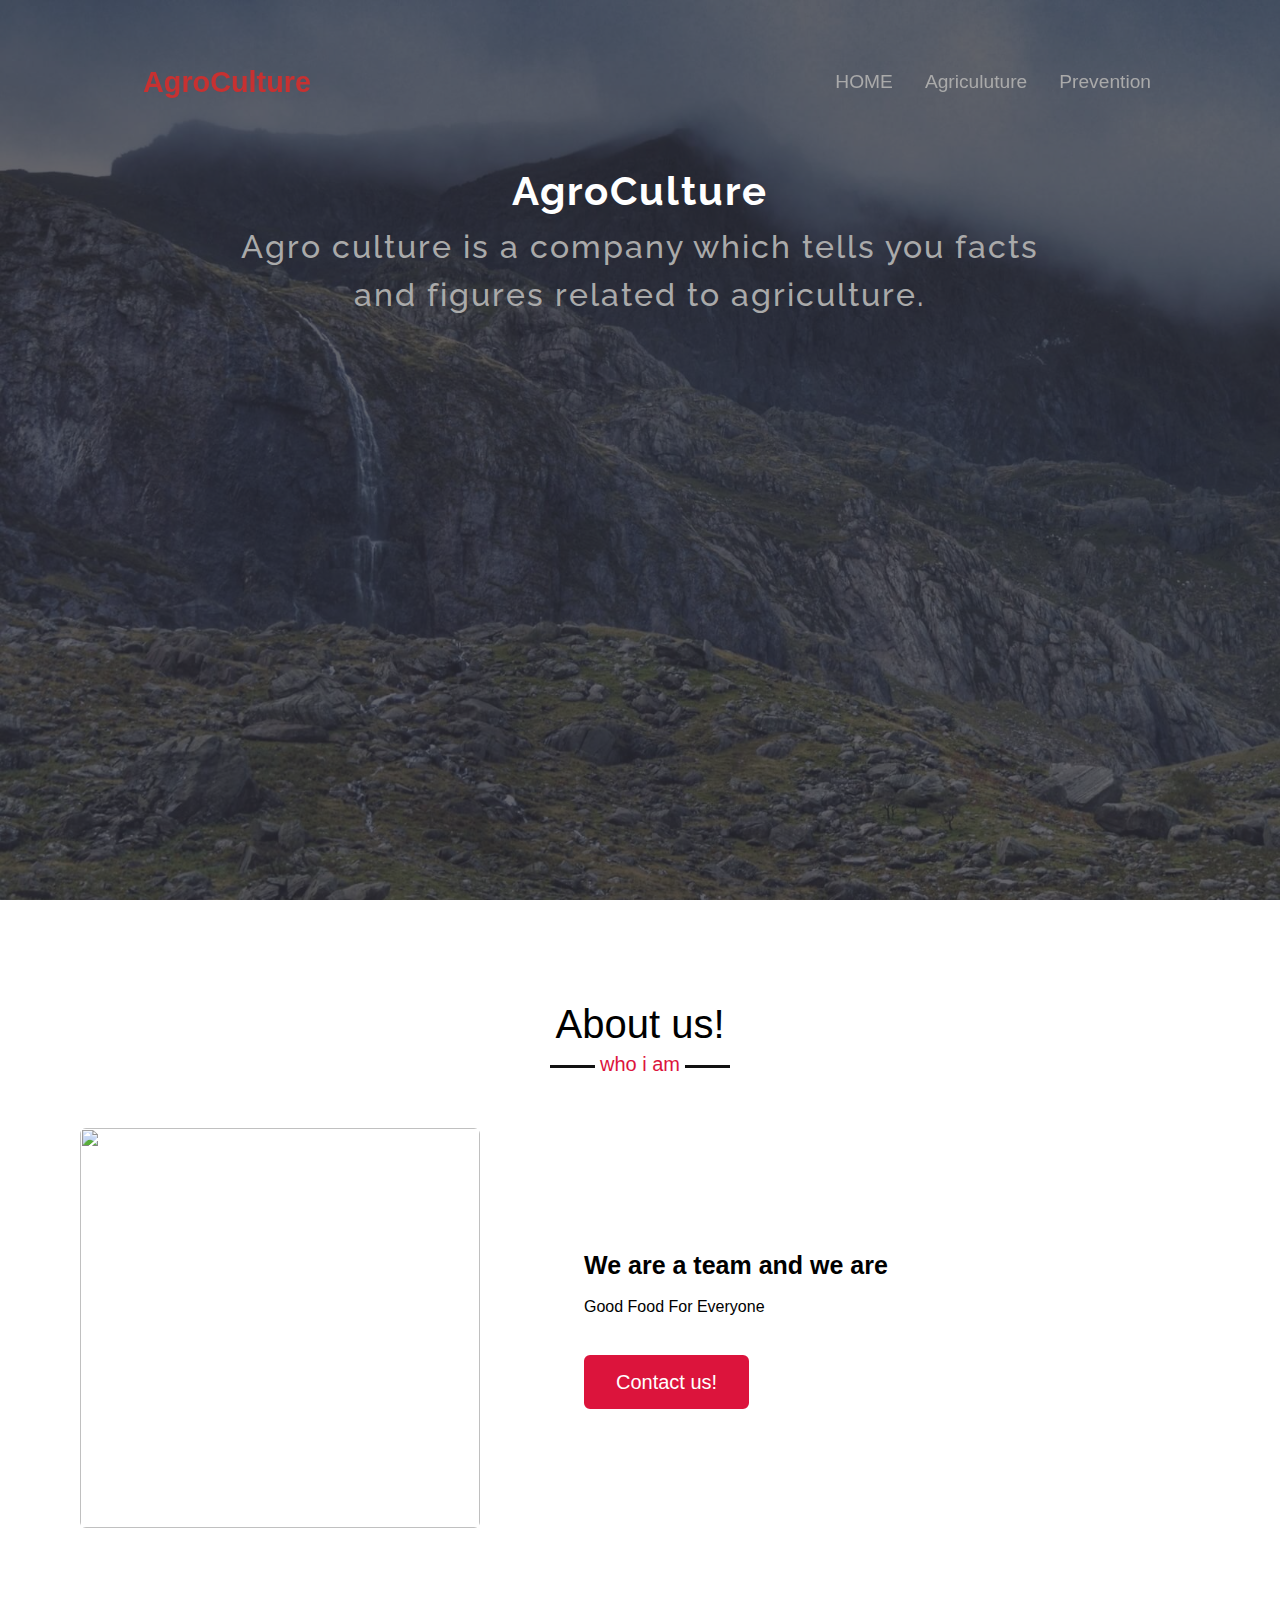
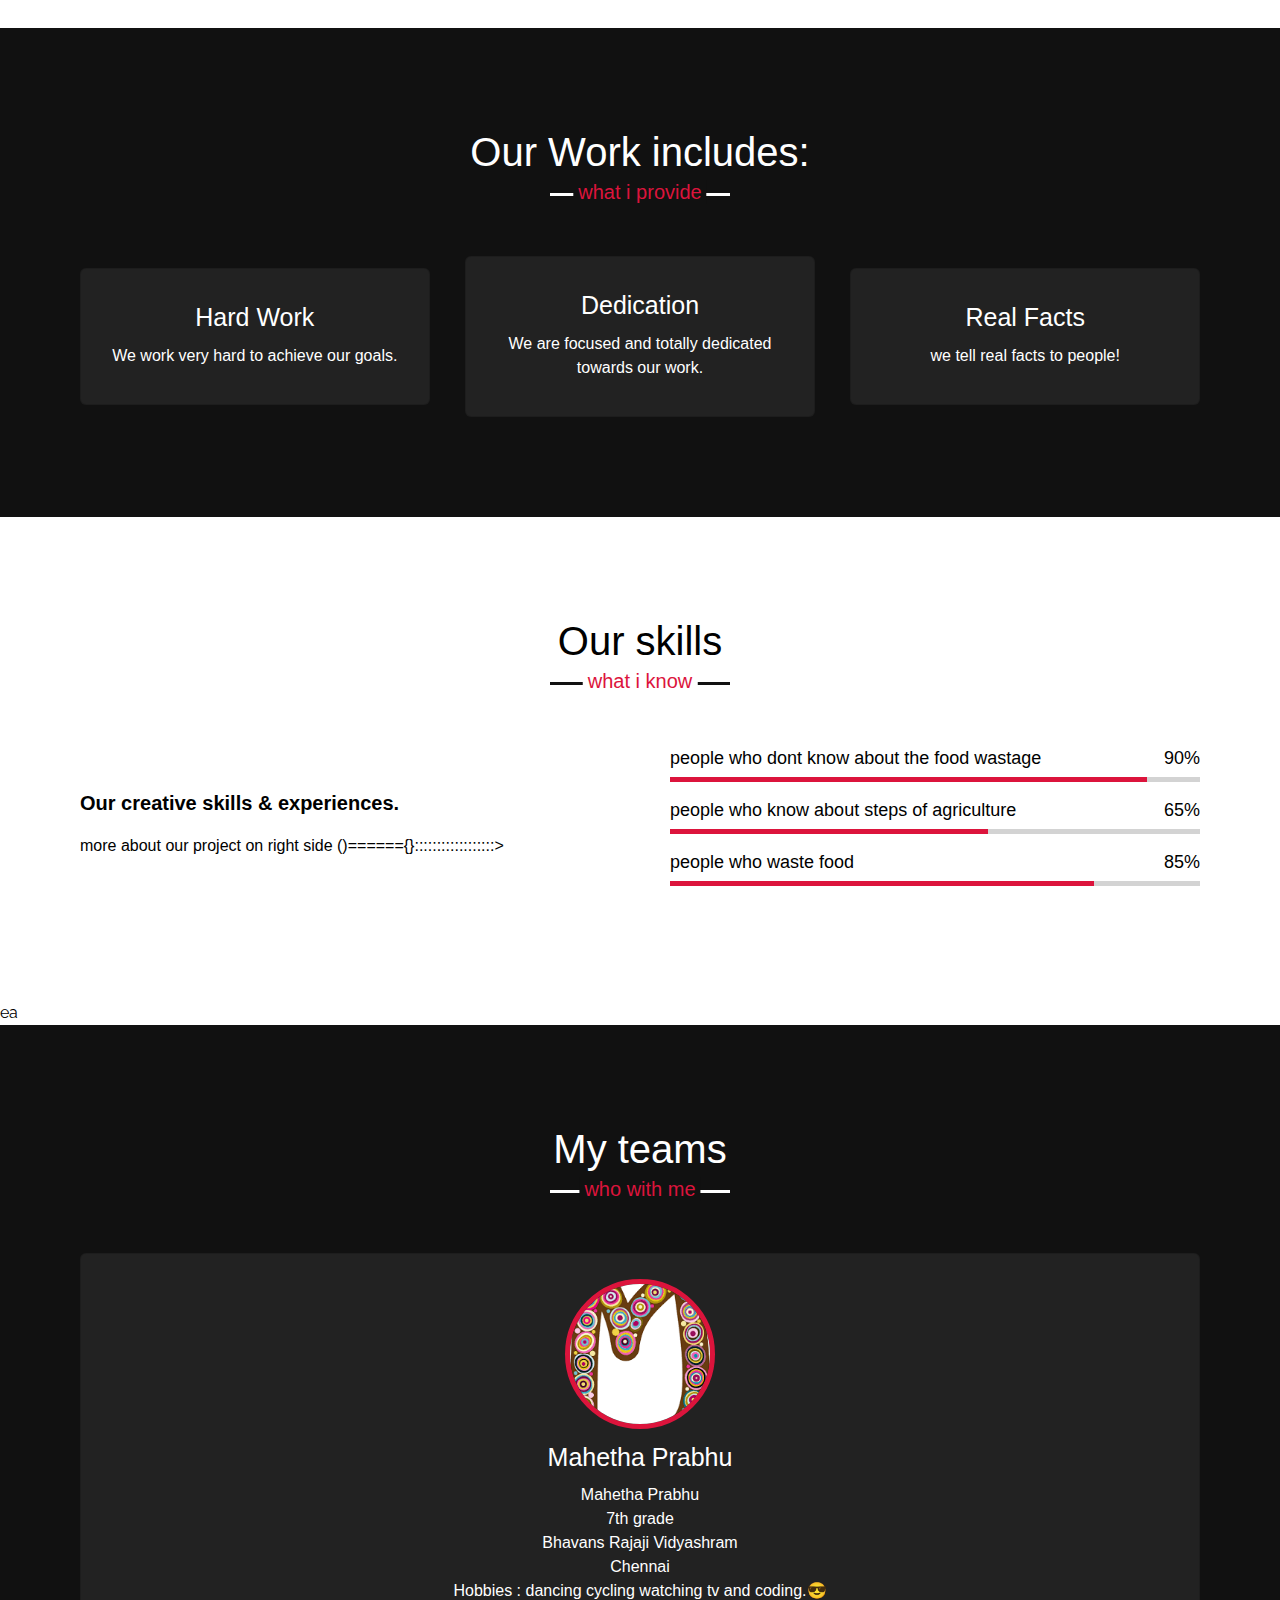
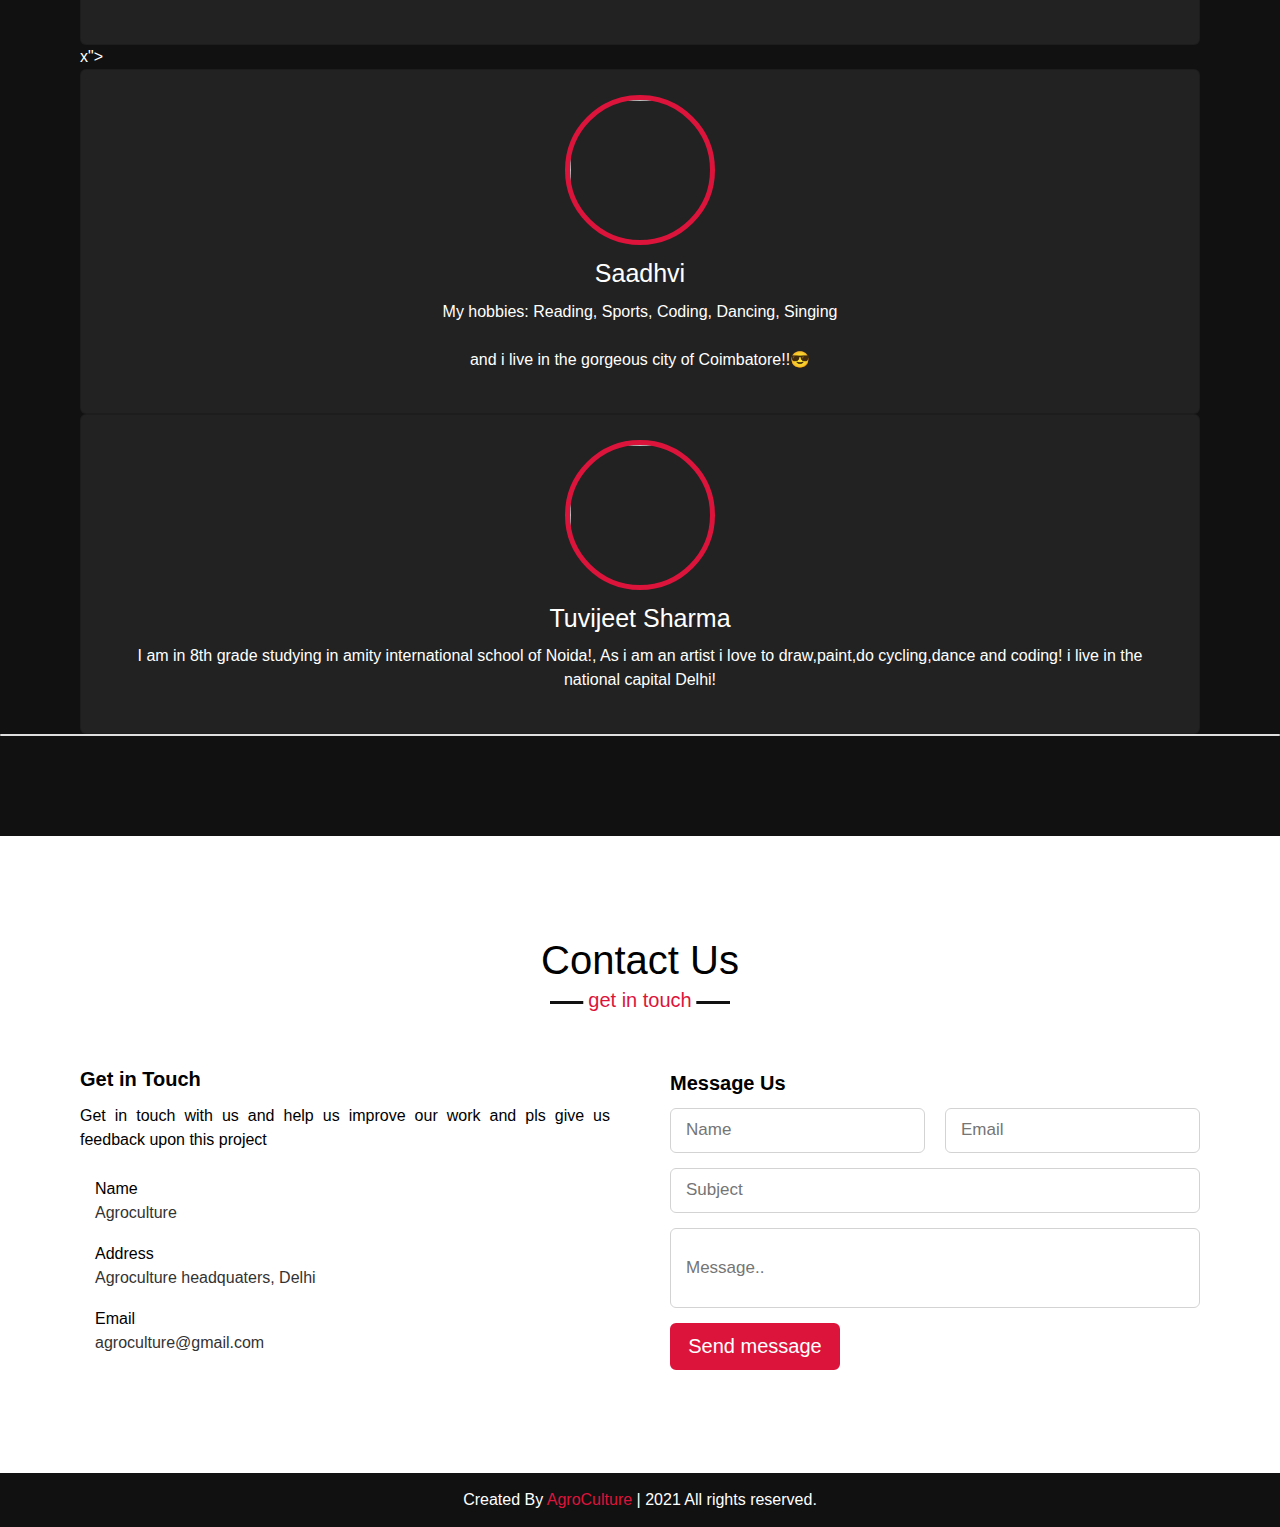
==== commit 6b62edf8: "Update index.html" ====
--- a/index.html
+++ b/index.html
@@ -48,7 +48,7 @@
 About us!</h2>
 <div class="about-content">
                 <div class="column left">
-                    <img src="https://files.slack.com/files-pri/T015KBZHXFY-F01P6F9AULR/image.png" alt="">
+                    <img src="https://cdn.dribbble.com/users/1350622/screenshots/4408287/8.gif" alt="">
                 </div>
 <div class="column right">
                     <div class="text">
@@ -168,8 +168,8 @@
 </div>
 </div>x">
 <div class="card">
-                    <div class="bo
-                        <img src="https://images.unsplash.com/photo-1603811644423-d77ebe2e9550?ixid=MXwxMjA3fDB8MHxzZWFyY2h8Nnx8bGV0dGVyJTIwc3xlbnwwfHwwfA%3D%3D&ixlib=rb-1.2.1&auto=format&fit=crop&w=500&q=60" alt="">
+                    <div class="box">
+                        <img src="https://previews.123rf.com/images/kesu87/kesu871208/kesu87120801220/14890077-beautiful-spring-letter-s.jpg" alt="">
                         <div class="text">
 Saadhvi</div>
 <p>
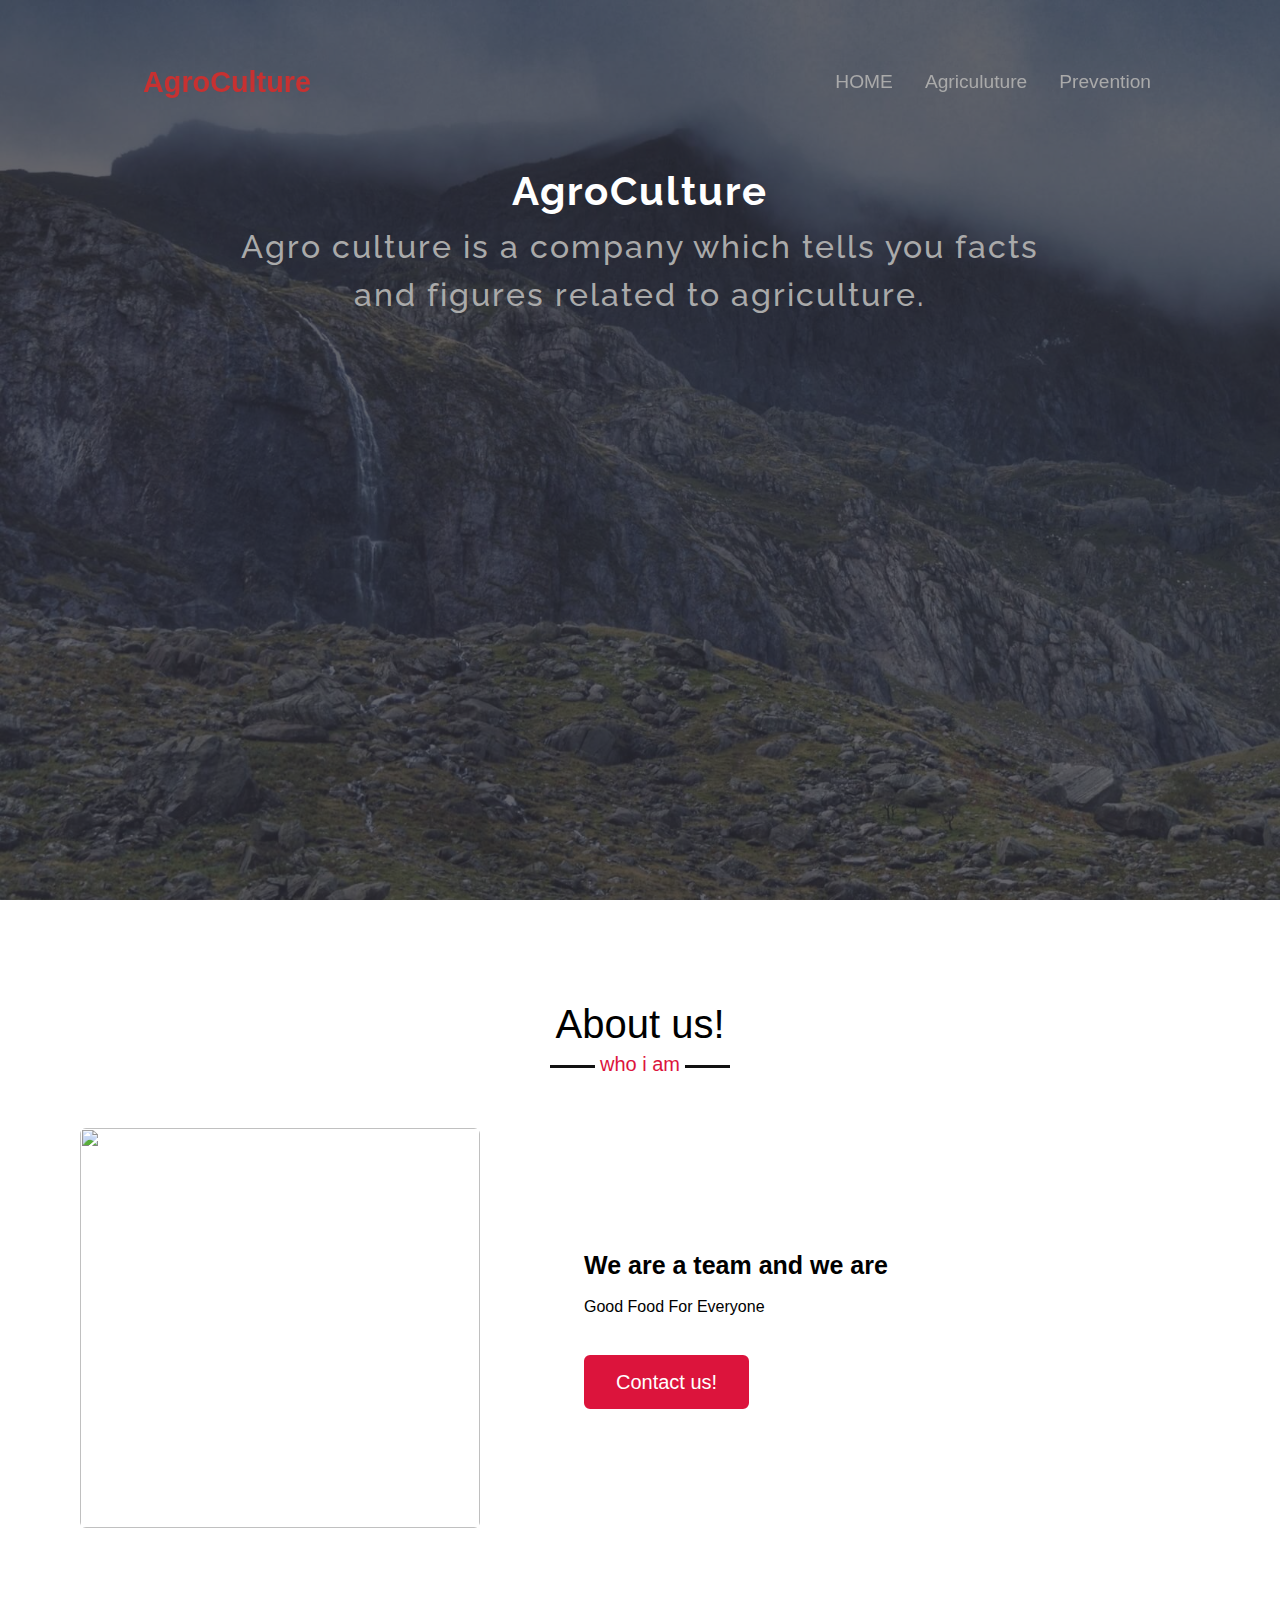
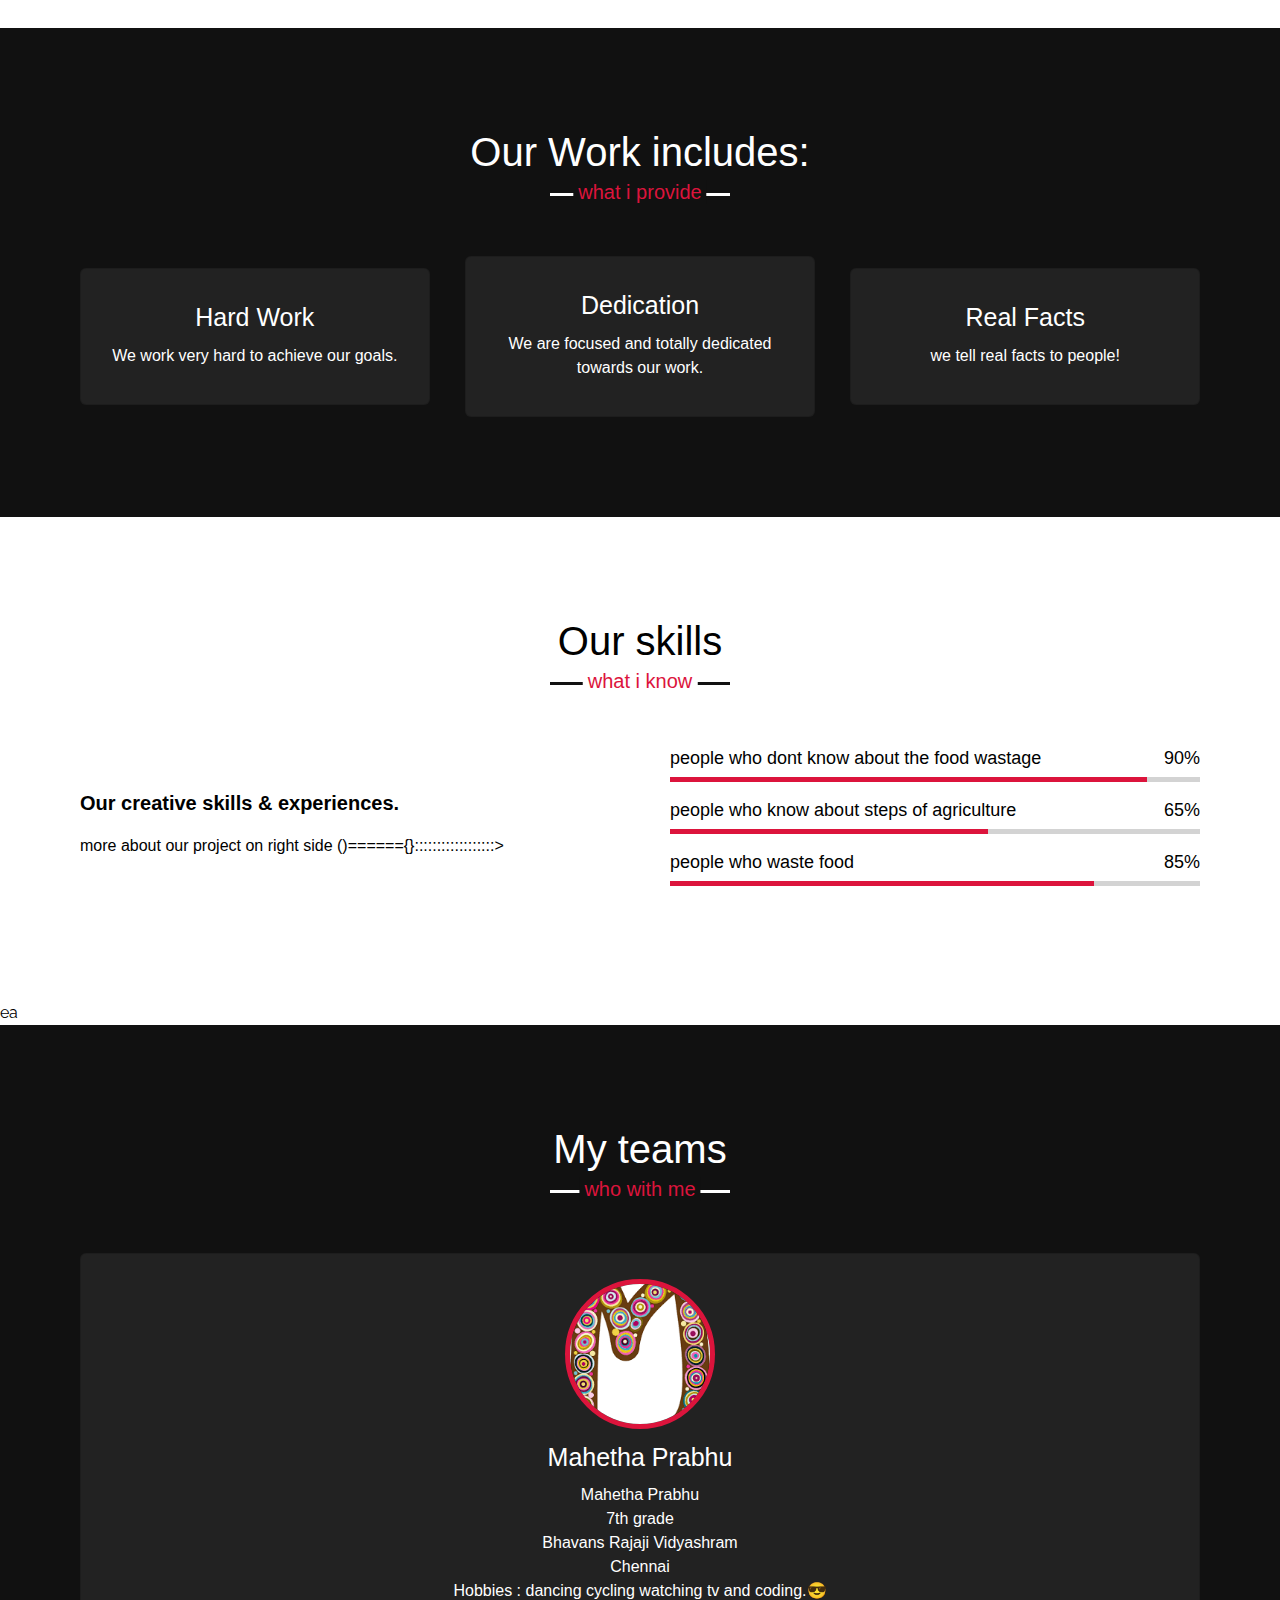
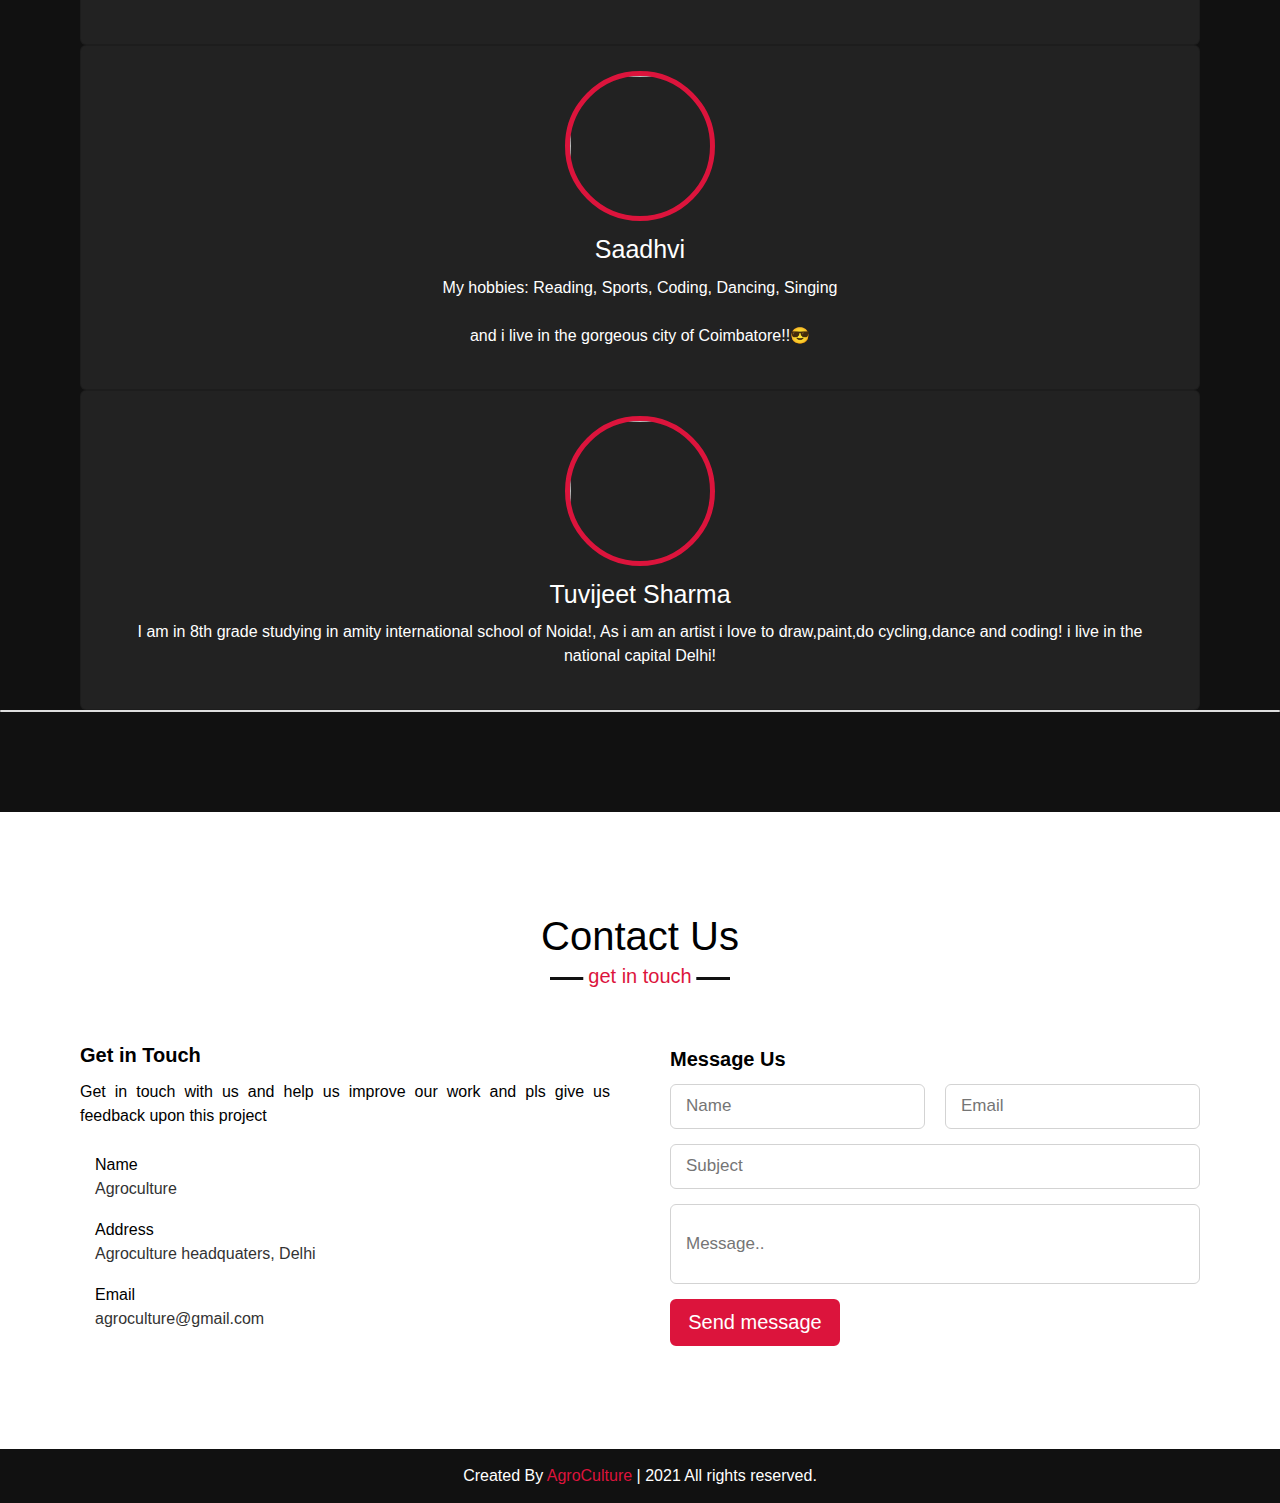
==== commit 09a6fc6d: "Update index.html" ====
--- a/index.html
+++ b/index.html
@@ -166,7 +166,7 @@
     
     Hobbies : dancing cycling watching tv and coding.😎</p>
 </div>
-</div>x">
+</div>
 <div class="card">
                     <div class="box">
                         <img src="https://previews.123rf.com/images/kesu87/kesu871208/kesu87120801220/14890077-beautiful-spring-letter-s.jpg" alt="">
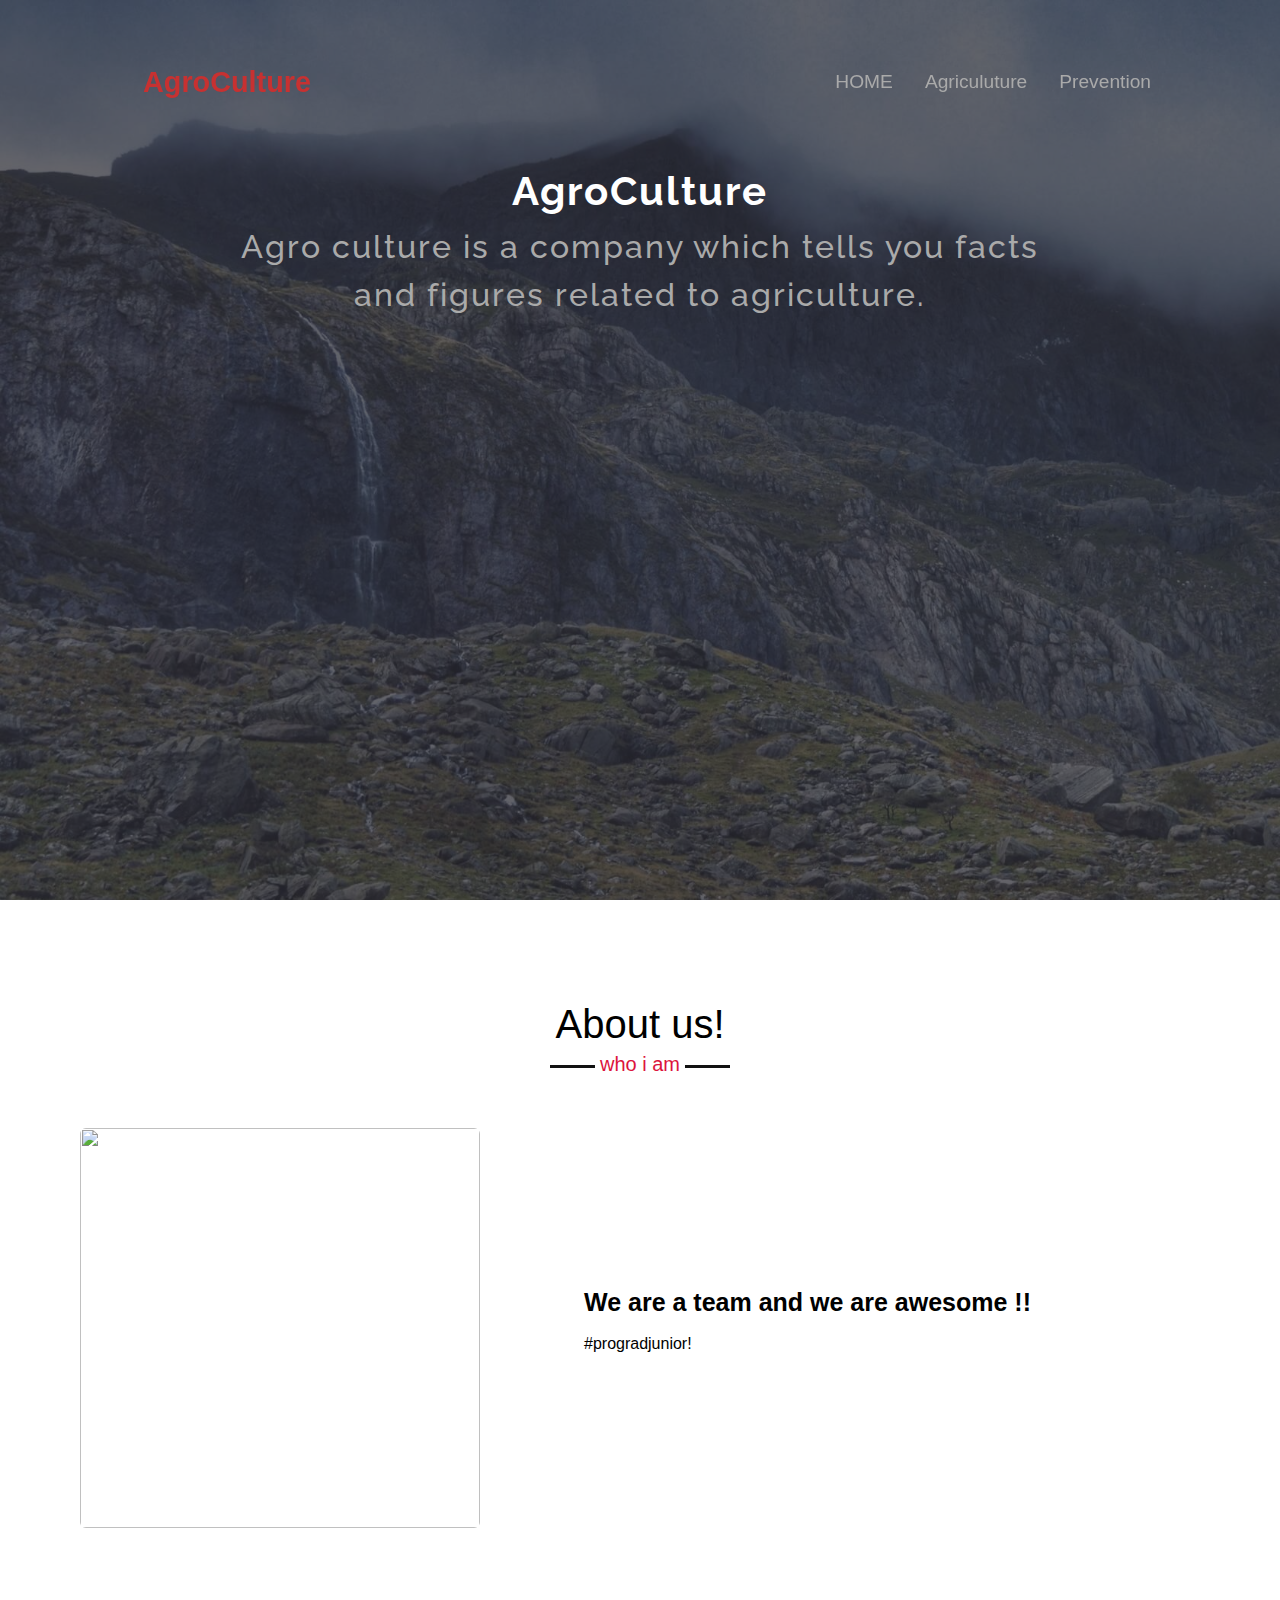
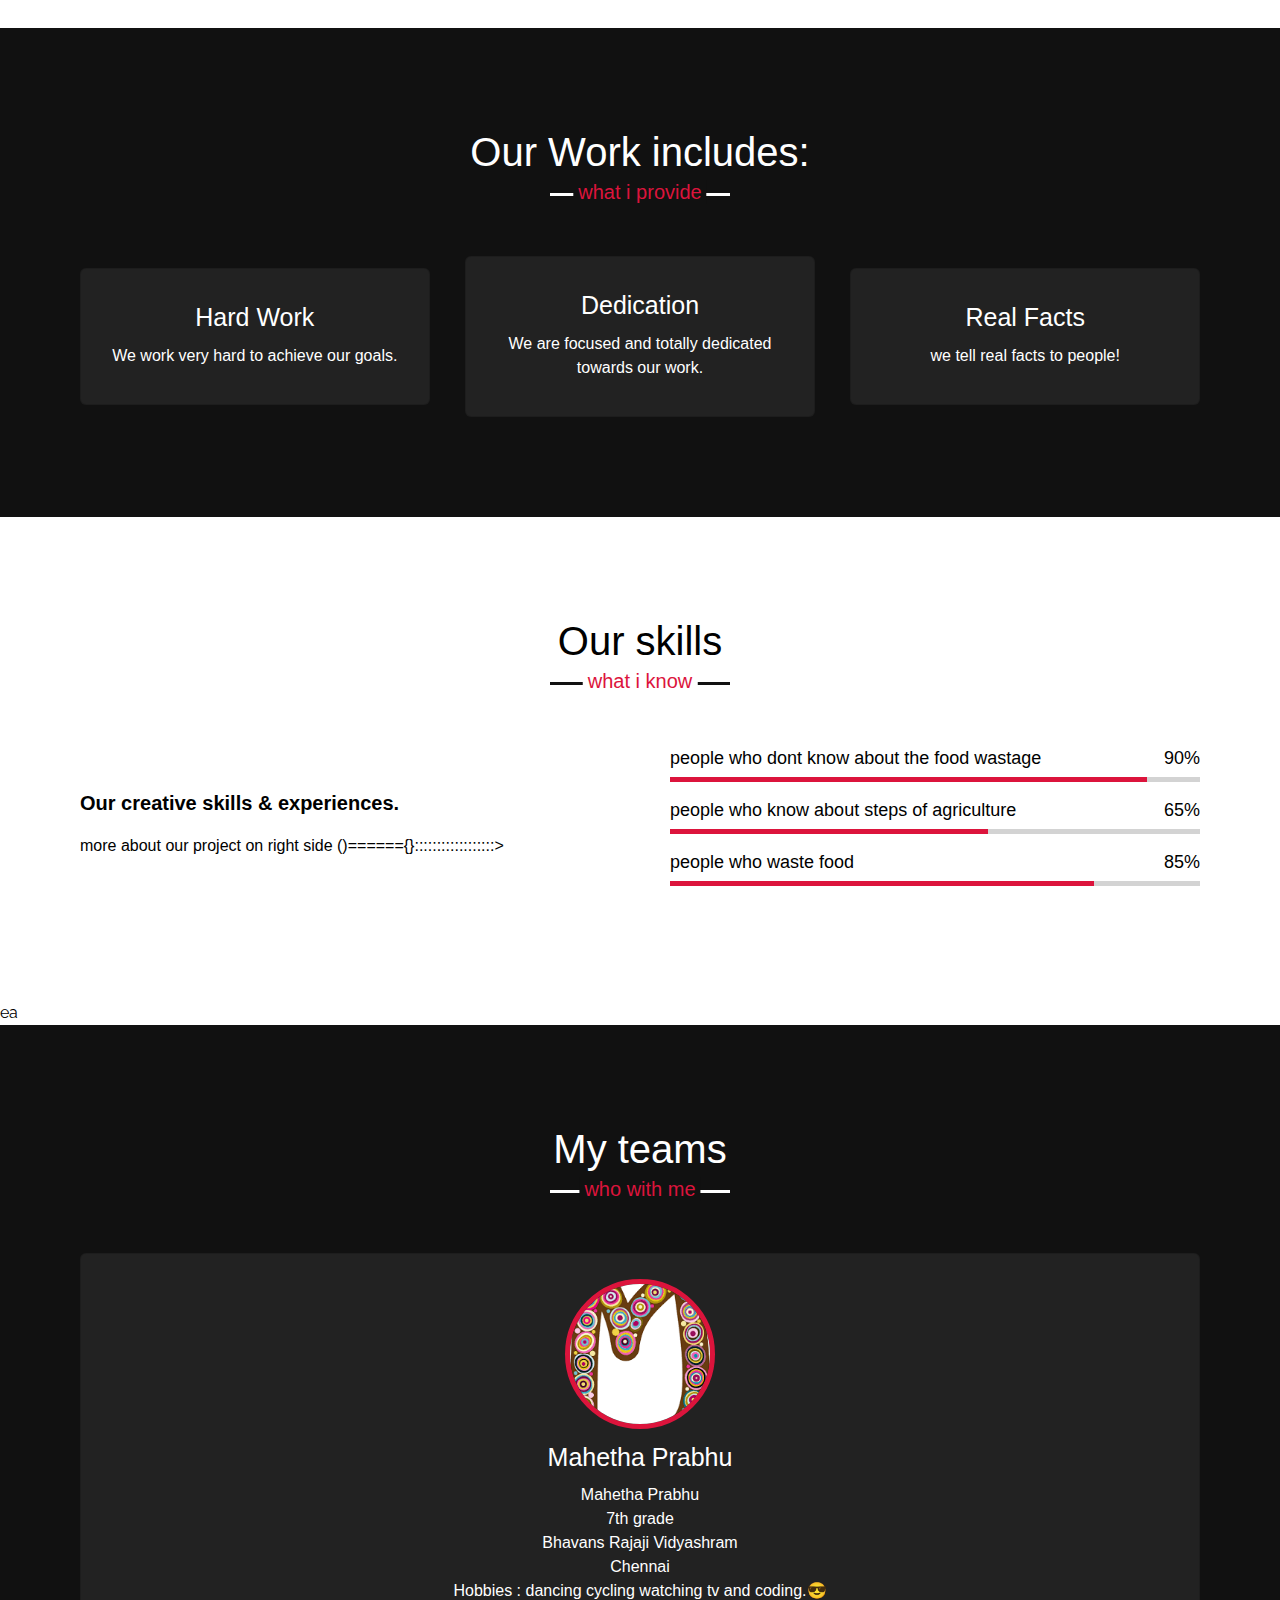
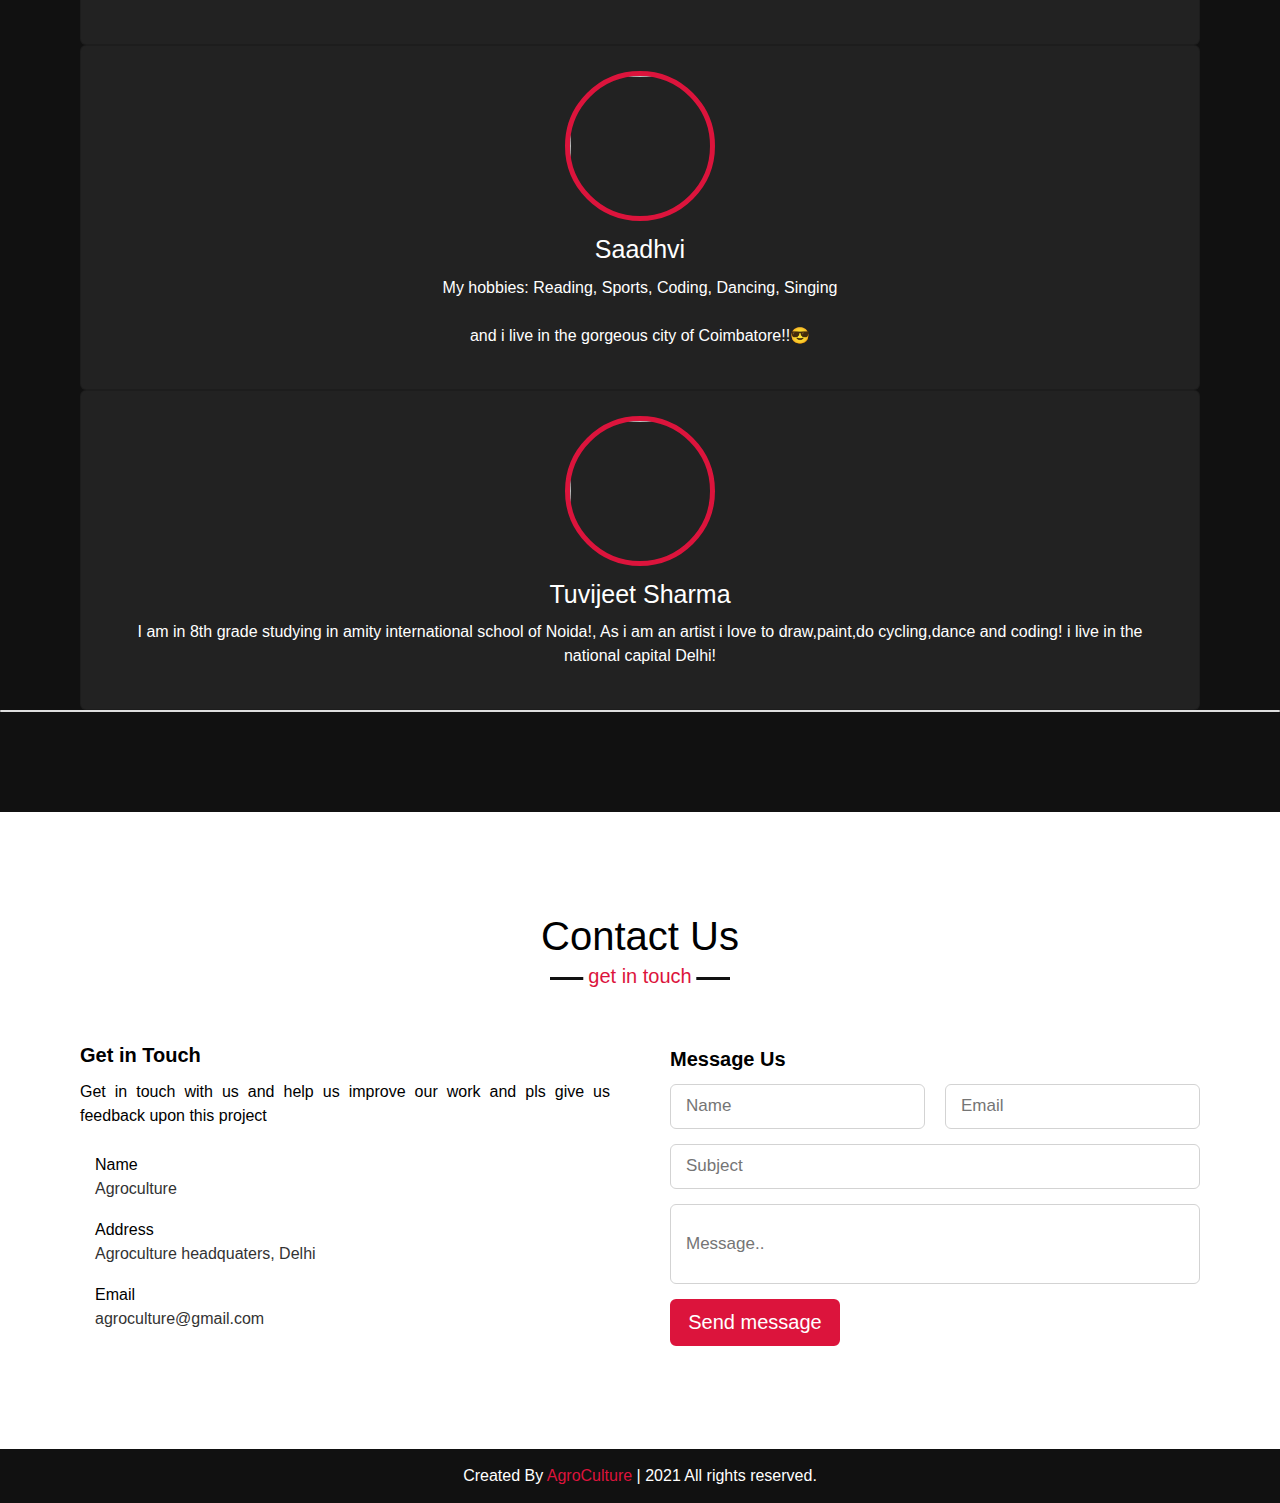
==== commit e0348e66: "Update index.html" ====
--- a/index.html
+++ b/index.html
@@ -52,11 +52,11 @@
                 </div>
 <div class="column right">
                     <div class="text">
-We are a team and we are <span class="typing-2"></span></div>
-<p>
-    Good Food For Everyone
+We are a team and we are awesome !! <span class="typing-2"></span></div>
+<p>
+    #progradjunior!
 </p>
-<a href=".column right">Contact us!</a>
+
                 </div>
 </div>
 </div>
